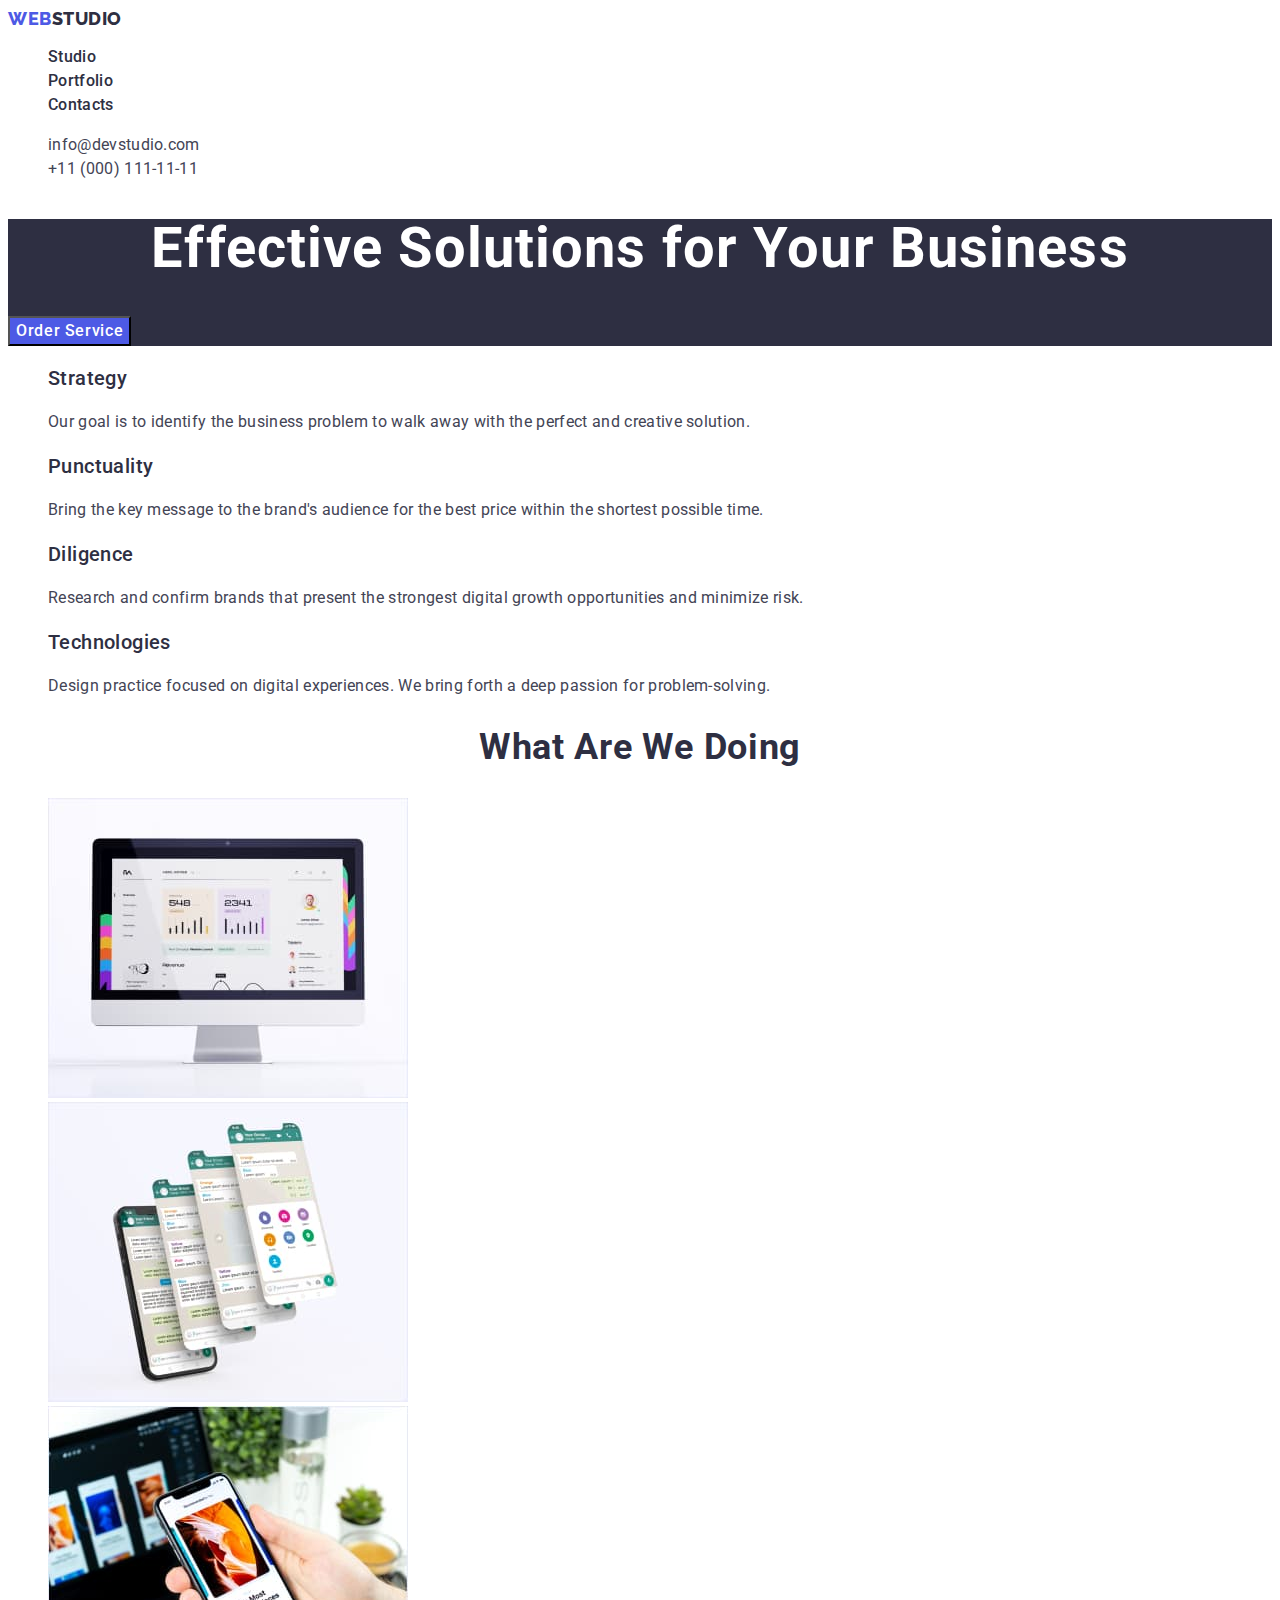
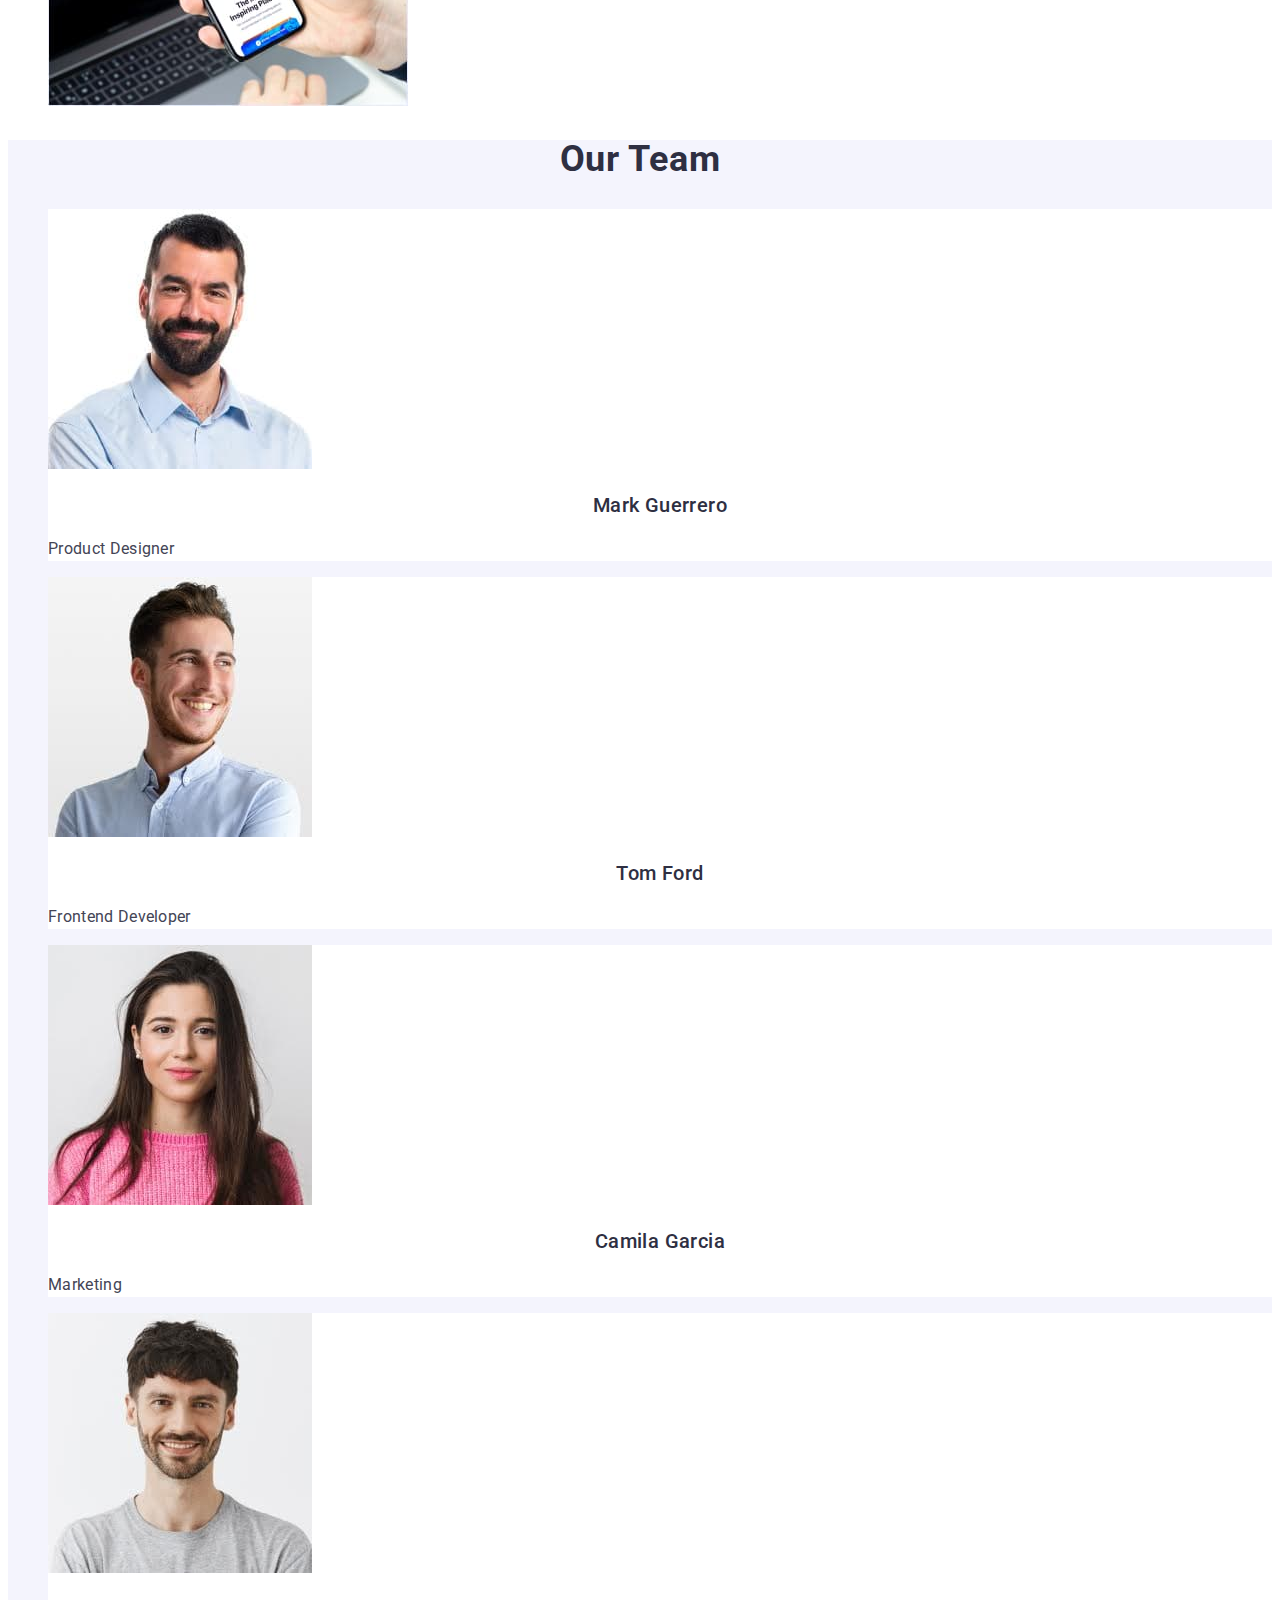
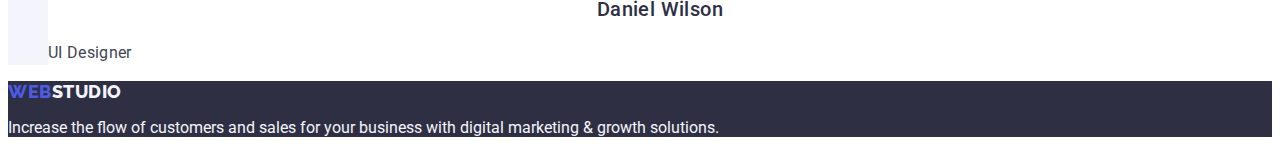
==== index.html @ bc854461 "update" ====
<!DOCTYPE html>
<html lang="en">
<head>
    <meta charset="UTF-8">
    <meta http-equiv="X-UA-Compatible" content="IE=edge">
    <meta name="viewport" content="width=device-width, initial-scale=1.0">
    <title>Document</title>
    <link rel="preconnect" href="https://fonts.googleapis.com">
    <link rel="preconnect" href="https://fonts.gstatic.com" crossorigin>
    <link href="https://fonts.googleapis.com/css2?family=Raleway:wght@800&family=Roboto+Serif:wght@600&family=Roboto:wght@400;500;700&display=swap" rel="stylesheet"/>
    <link rel="stylesheet" href="./css/styles.css"/>
</head>
<body>
  <!-- Шапка -->
    <header class="header">
     <nav class="navigation-list">
      <a href="./index.html" class="main-logo link" >Web
        <span class="main-logo-studio link">Studio</span></a>
        <ul class="header-list list">
      <li class="navigation"><a class="header-link link" href="./index.html">Studio</a></li>
      <li class="navigation"><a class="header-link link" href="./portfolio.html">Portfolio</a></li>
      <li class="navigation"><a class="header-link link" href="">Contacts</a></li>
     </ul>
     </nav>
     <address class="adress">
    <ul class="info list" >
    <li class="mail .contacts"><a href="mailto:info@devstudio.com" class="mail-link link">info@devstudio.com</a></li>
    <li class="tel .contacts"><a href="tel:+110001111111" class="mail-link link">+11 (000) 111-11-11 </a></li>
</ul>
</address>
  </header>
<!-- Головний контент,секція1 -->
    <main> 
      <section class="descrition">
      <h1 class="descrition-title">Effective Solutions for Your Business</h1>
      <button type="button" class="description-btn">Order Service</button>
    </section>
    
<!--Список стратегій,секція 2 -->
    <section class="strategy-list">
      <h2 hidden="" class="strategy-main-title">Strategy</h2>
      <ul class="strategy-list-content list">
        <li class="strategy-item">
            <h3 class="strategy-title">Strategy</h3>
            <p class="strategy-text">Our goal is to identify the business problem to walk away with the perfect and creative solution.</p>
        </li>
        <li class="strategy-item">
          <h3 class="strategy-title">Punctuality</h3>
          <p class="strategy-text">Bring the key message to the brand's audience for the best price within the shortest possible time.</p>
        </li>
        <li class="strategy-item">
            <h3 class="strategy-title">Diligence</h3>
                <p class="strategy-text ">Research and confirm brands that present the strongest digital growth opportunities and minimize risk.</p>
        </li>
        <li class="strategy-item">
            <h3 class="strategy-title">Technologies</h3>
                <p class="strategy-text ">Design practice focused on digital experiences. We bring forth a deep passion for problem-solving.</p>
        </li>
      </ul>
    </section>
    <!-- Чим ми займаємось -->
    <section class="perfomance">
      <h2 class="perfomance-title">What Are We Doing</h2>
      <ul class="perfomance-list list">
        <li class="perfomance-item"><img src="./images/computer.jpg" alt="computer" width="360"></li>
        <li class="perfomance-item"><img src="./images/apps.jpg" alt="applications" width="360"></li>
        <li class="perfomance-item"><img src="./images/compmob.jpg" alt="computer with mobile" width="360"></li>
    </ul>
    </section>
    <!-- Наша команда  -->
    <section class="team">
      <h2 class="perfomance-title">Our Team</h2>
      <ul class="team-members list">
        <li class="team-members-item">
          <img src="./images/marc.jpg" alt="pic of Marc Guerrero" width="264">
          <h3 class="team-members-item-title">Mark Guerrero</h3>
          <p class="strategy-text">Product Designer</p>
        </li>
        <li class="team-members-item">
          <img src="./images/tom.jpg" alt="pic of Tom Ford" width="264">
          <h3 class="team-members-item-title">Tom Ford</h3>
          <p class="strategy-text">Frontend Developer</p>
        </li>
        <li class="team-members-item" >
          <img src="./images/camila.jpg" alt="pic of Camila Garcia" width="264">
          <h3 class="team-members-item-title">Camila Garcia</h3>
          <p class="strategy-text">Marketing</p>
        </li>
        <li class="team-members-item">
          <img src="./images/daniel.jpg" alt="pic of Daiel Wilson" width="264">
          <h3 class="team-members-item-title">Daniel Wilson</h3>
          <p class="strategy-text">UI Designer</p>
        </li>
      </ul>
    </section>
</main>
<!-- Footer -->
<footer class="footer"> 
  <a href="./index.html" class="main-logo link" >Web
    <span class="main-logo-studio-footer link">Studio</span></a>
    <p class="footer-text .text">Increase the flow of customers and sales for your business with digital marketing & growth solutions.</p>
</footer>
</body>
</html>
---- css/styles.css ----
:root {
    --main-title-color: #ffffff; 
    --second-title-color: #2E2F42;
    --third-title-color: #434455 ;
    --forth-title-color: #f4f4fd;

}

body {
font-family:'Roboto', sans-serif;
background-color: #ffffff;
color: #434455;
}

.list {
list-style: none;
}

.link {
text-decoration: none;
}

.contacts {
font-style: normal;
font-weight: 400;
font-size: 16px;
line-height: 1.5;
text-align: center;
letter-spacing: 0.02em;
color: #434455;



}
.title {
    font-size: 36px;
    line-height: 1.11;
    text-align: center;
    letter-spacing: 0.02em;
    text-transform: capitalize;
    color: var(--second-title-color);
}

.text {
font-style: normal;
font-weight: 400;
font-size: 16px;
line-height: 1.2;
text-align: center;
letter-spacing: 0.02em;
}

/* ----------------header -------------------------*/
.header {
color:#FFFFFF ;
}

.navigation-list{

}

.main-logo {
font-family: 'Raleway', sans-serif;
font-weight: 800;
font-size: 18px;
line-height: 1.17;
display: flex;
flex-direction: row;
align-items: center;
letter-spacing: 0.03em;
text-transform: uppercase;
color: #4D5AE5;
}

.main-logo-studio {
font-family: 'Raleway', sans-serif;
font-style: normal;
font-weight: 800;
font-size: 18px;
line-height: 1.17;
display: flex;
align-items: center;
letter-spacing: 0.03em;
text-transform: uppercase;
color: var(--second-title-color);

}

.navigation {
font-weight: 500;
font-size: 16px;
line-height: 1.5;
letter-spacing: 0.02em;
color: var(--second-title-color);
}

.navigation:is(:hover. :focus) {
    color: #404bbf ; 
}

.header-list{}

.header-link {
font-weight: 500;
font-size: 16px;
line-height: 1.5;
letter-spacing: 0.02em;
color: var(--second-title-color);
}

.header-link:is(:hover, :focus) {

color: #404bbf;
}

.adress {

font-style:normal;
}

.mail {

}

.mail-link {
    line-height: 1.5;
    letter-spacing: 0.02em;
    color: var(--third-title-color);
}

.mail-link:is(:hover, :focus) {
    color: #404bbf;
}



.tel-link {
    line-height: 1.5;
    letter-spacing: 0.02em;
    color: var(--third-title-color);
}

tel.link:is(:hover, :focus) {
    color: #404bbf;
}

.tel{

}
/* !<!-- Головний контент,секція1 --> */

.descrition {
    background-color: var(--second-title-color);
}

.descrition-title {
    font-size: 56px;
    line-height: 1.07;
    text-align: center;
    letter-spacing: 0.02em;
    color: var(--main-title-color);
}
.description-btn {
    background-color: #4D5AE5;
    font-family: inherit;
    font-style: normal;
    font-weight: 500;
    font-size: 16px;
    line-height: 1.5;
    display: flex;
    align-items: center;
    letter-spacing: 0.04em;
    color: #FFFFFF;
}
.description-btn:is(:hover, :focus) {
    background-color: #404BBF;
    cursor: pointer;
}

/*---------Strategy, section2----------*/

.strategy-list {


}
.strategy-main-title {

}
.strategy-list-content {

}
.strategy-item {

}
.strategy-title {
font-weight: 500;
font-size: 20px;
line-height: 1.2;
letter-spacing: 0.02em;
color: var(--second-title-color);
}
.strategy-text {
font-weight: 400;
font-size: 16px;
line-height: 1.5;
letter-spacing: 0.02em;
color: #434455;
}

/* --------------------What are we doing, perfomnce section 3------------------- */
.perfomance {

}
.perfomance-title {
    font-size: 36px;
    line-height: 1.11;
    text-align: center;
    text-transform: capitalize; 
    letter-spacing: 0.02em;
    color: var(--second-title-color);
}

.perfomance-list {
}
.perfomance-item {
}

/* --------------------------------Our team, section 4 ------------------------- */

.team {
    background-color: #F4F4FD; 
}
.team-title {
    font-size: 36px;
    line-height: 1.11;
    text-align: center;
    letter-spacing: 0.02em;
    text-transform: capitalize;
    color: var(--second-title-color);
}
.team-members {
}
.team-members-item {
    background-color: #FFFFFF;
}
.team-members-item-title {
font-weight: 500;
font-size: 20px;
line-height: 1.2;
text-align: center;
letter-spacing: 0.02em;
color: var(--second-title-color);
}
.team-members-item-text {
    line-height: 1.5 ;
    letter-spacing: 0.02em;

}

/*  -----------Footer ----------- */

.footer {
    background-color: var(--second-title-color);
}

.footer-text {
    color: var(--forth-title-color);
}
.main-logo-studio-footer {
     color: var(--forth-title-color);
}

 /* ----------------PAGE POTFOLIO --------------------  */

 /*  ----------- Header, same as in index------------------ */

/* ------------------------Section1, our advantages --------------- */

.advantages {
}
.advantages-title {
}
.advantages-list {
}
.btn {
    background-color:var(--forth-title-color) ;
    font-family: inherit;
    font-style: normal;
    font-weight: 500;
    font-size: 16px;
    line-height: 1.5;
    display: flex;
    align-items: center;
    text-align: center;
    letter-spacing: 0.04em;
    color: #4D5AE5;

}

.btn:is(:hover, :focus) {
    color: #fffffF;
    background-color:  #404BBF;
    cursor: pointer;
}

/* ------------------Full list of advantages--------------- */

.possibilities {
}
.possibilities-title {
}
.possibilities-list {
}
.possibilities-item {
}
.possibilities-item-link{

}
.possibilities-item-name {
font-weight: 500;
font-size: 20px;
line-height: 1.2;
letter-spacing: 0.02em;
color: var(--second-title-color);
}
.possibilities-item-text {
    font-size: 16px;
    line-height: 1.5;
    letter-spacing: 0.02em ;
    color: var(--third-title-color);
    
}
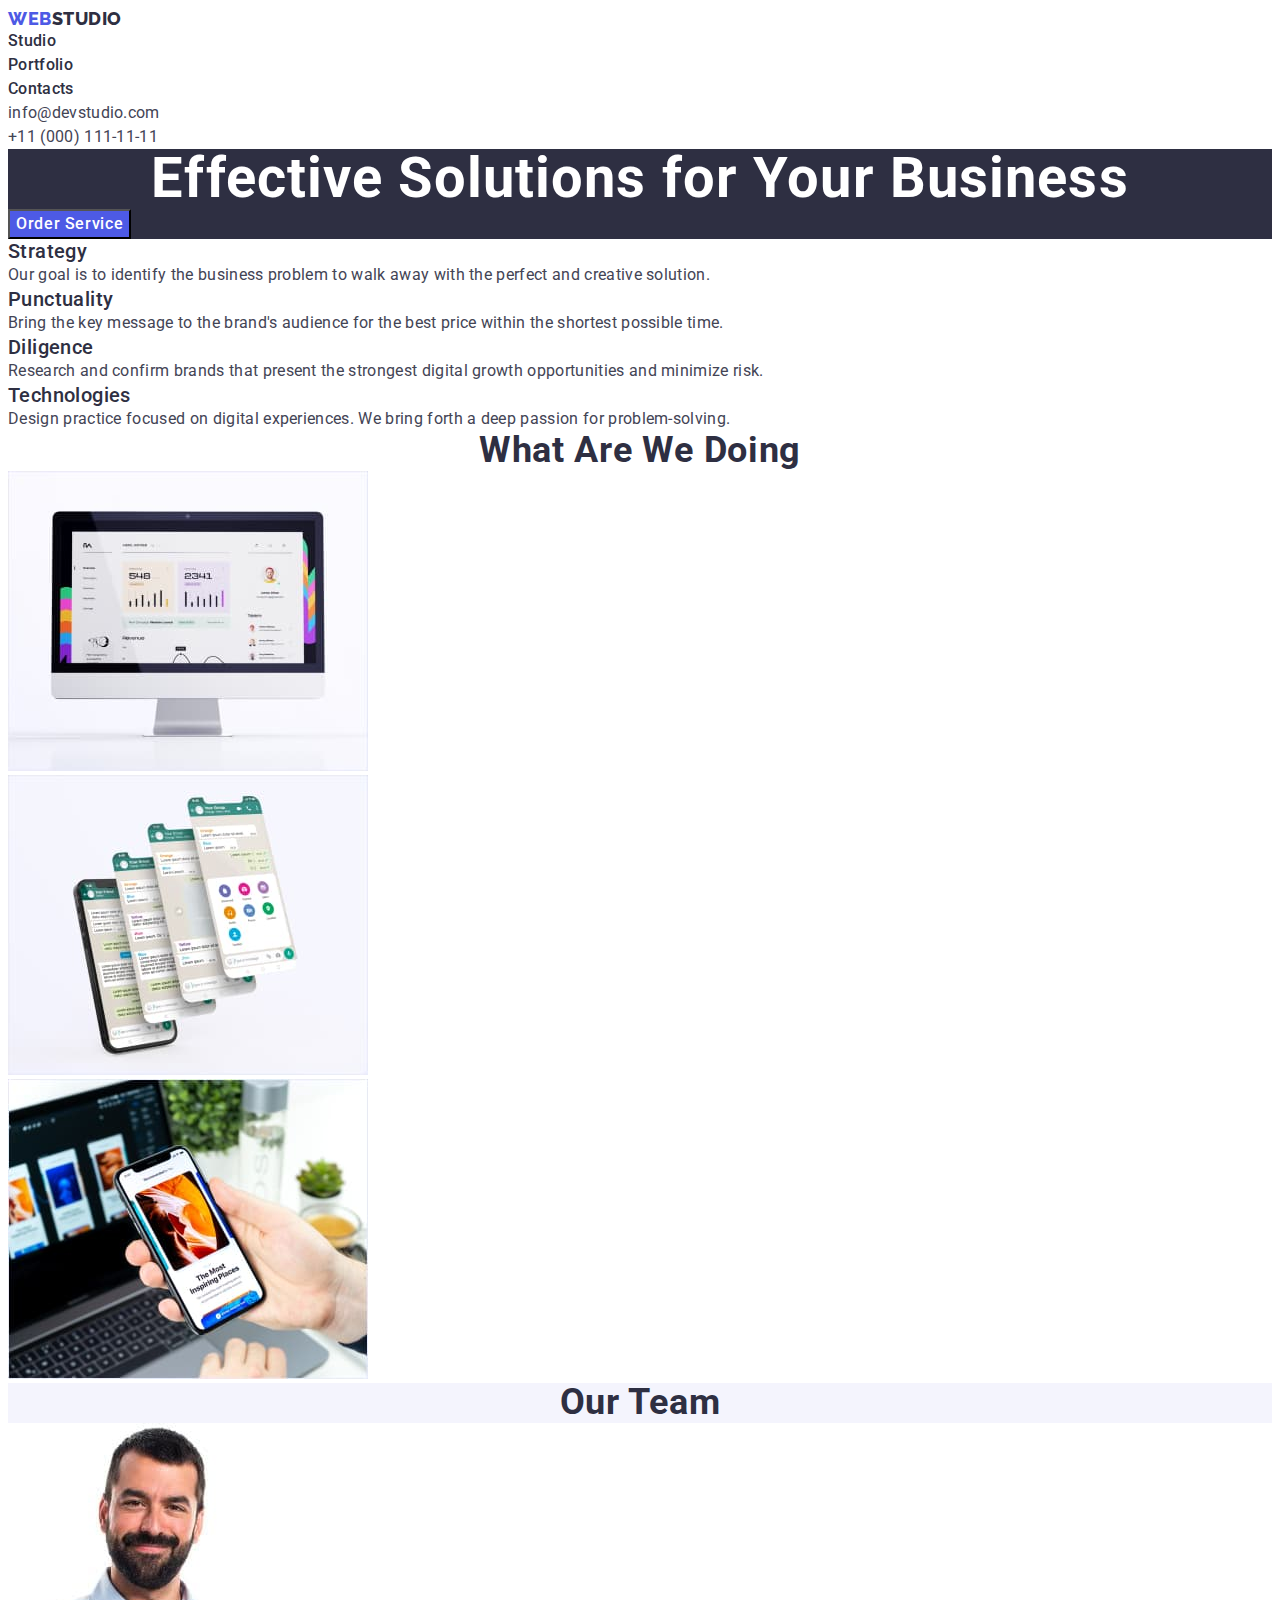
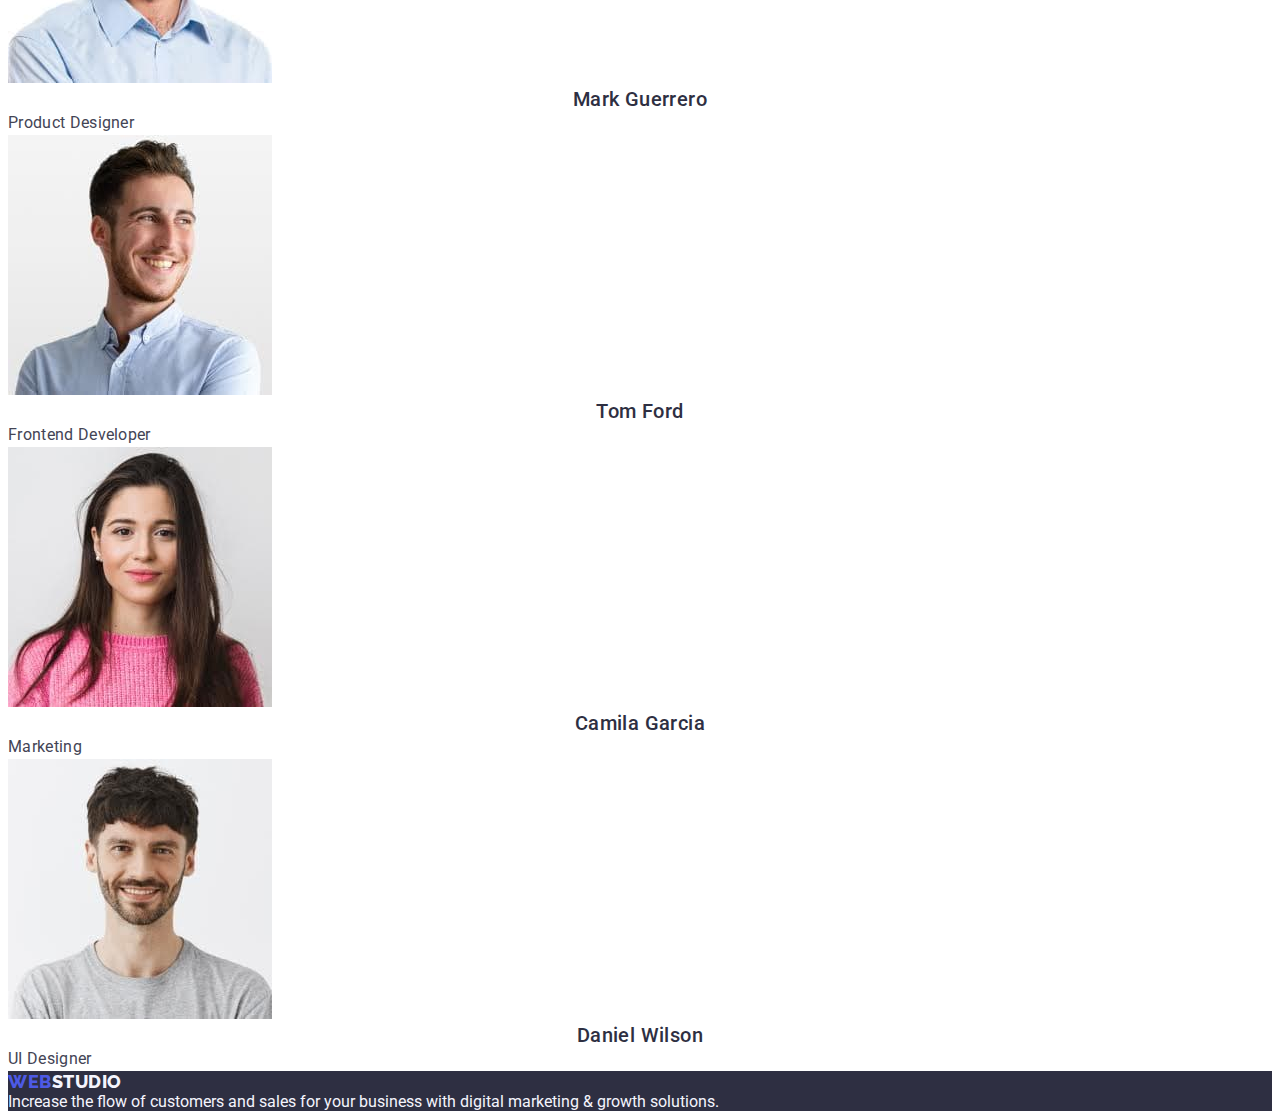
==== commit 8c6e3e55: "update" ====
--- a/index.html
+++ b/index.html
@@ -8,6 +8,7 @@
     <link rel="preconnect" href="https://fonts.googleapis.com">
     <link rel="preconnect" href="https://fonts.gstatic.com" crossorigin>
     <link href="https://fonts.googleapis.com/css2?family=Raleway:wght@800&family=Roboto+Serif:wght@600&family=Roboto:wght@400;500;700&display=swap" rel="stylesheet"/>
+    <link rel="stylesheet" href="https://cdnjs.cloudflare.com/ajax/libs/modern-normalize/1.1.0/modern-normalize.min.css" integrity="sha512-wpPYUAdjBVSE4KJnH1VR1HeZfpl1ub8YT/NKx4PuQ5NmX2tKuGu6U/JRp5y+Y8XG2tV+wKQpNHVUX03MfMFn9Q==" crossorigin="anonymous" referrerpolicy="no-referrer" />
     <link rel="stylesheet" href="./css/styles.css"/>
 </head>
 <body>
--- a/css/styles.css
+++ b/css/styles.css
@@ -5,6 +5,17 @@
     --forth-title-color: #f4f4fd;
 
 }
+
+p,h1,h2,h3,h4,h5,h6 {
+    margin: 0;
+}
+
+ul {
+padding-left: 0;
+margin: 0;
+}
+
+
 
 body {
 font-family:'Roboto', sans-serif;
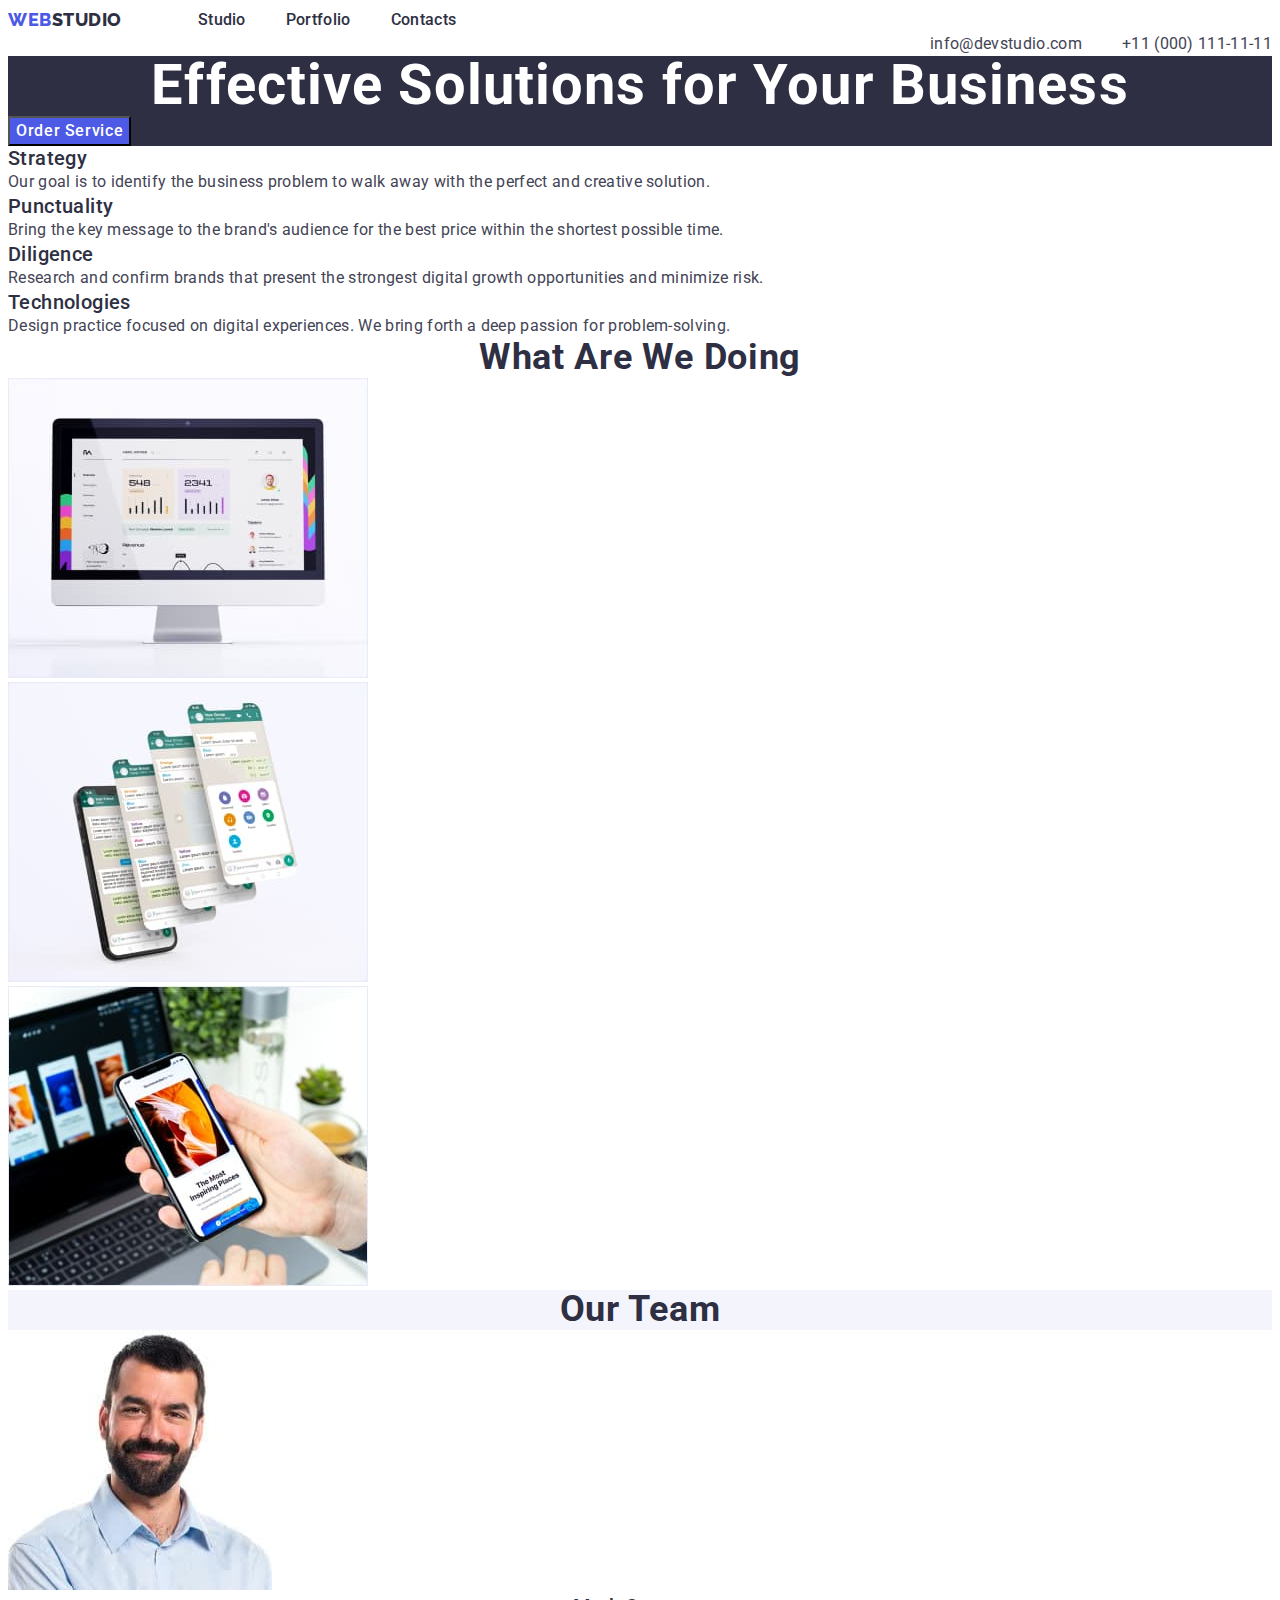
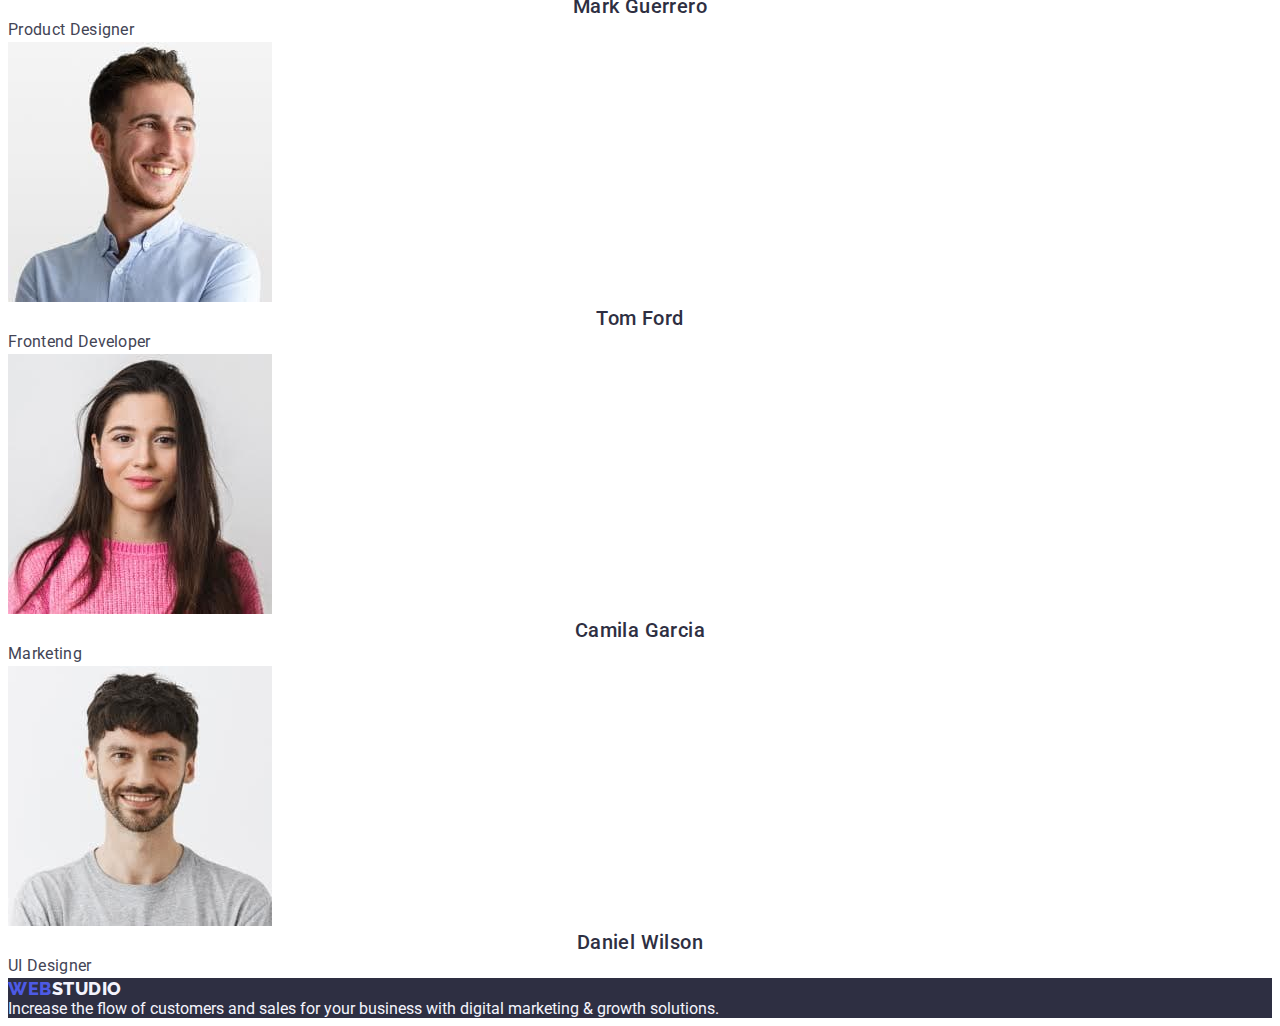
==== commit 613d48aa: "commit to main" ====
--- a/index.html
+++ b/index.html
@@ -14,21 +14,23 @@
 <body>
   <!-- Шапка -->
     <header class="header">
-     <nav class="navigation-list">
-      <a href="./index.html" class="main-logo link" >Web
-        <span class="main-logo-studio link">Studio</span></a>
-        <ul class="header-list list">
-      <li class="navigation"><a class="header-link link" href="./index.html">Studio</a></li>
-      <li class="navigation"><a class="header-link link" href="./portfolio.html">Portfolio</a></li>
-      <li class="navigation"><a class="header-link link" href="">Contacts</a></li>
-     </ul>
-     </nav>
-     <address class="adress">
-    <ul class="info list" >
-    <li class="mail .contacts"><a href="mailto:info@devstudio.com" class="mail-link link">info@devstudio.com</a></li>
-    <li class="tel .contacts"><a href="tel:+110001111111" class="mail-link link">+11 (000) 111-11-11 </a></li>
-</ul>
-</address>
+    <div class="container-header">
+       <nav class="navigation-list">
+        <a href="./index.html" class="main-logo link" >Web
+          <span class="main-logo-studio link">Studio</span></a>
+          <ul class="header-list list">
+        <li class="navigation"><a class="header-link link" href="./index.html">Studio</a></li>
+        <li class="navigation"><a class="header-link link" href="./portfolio.html">Portfolio</a></li>
+        <li class="navigation"><a class="header-link link" href="">Contacts</a></li>
+       </ul>
+       </nav>
+       <address class="adress">
+      <ul class="info list" >
+      <li class="mail .contacts"><a href="mailto:info@devstudio.com" class="mail-link link">info@devstudio.com</a></li>
+      <li class="tel .contacts"><a href="tel:+110001111111" class="mail-link link">+11 (000) 111-11-11 </a></li>
+  </ul>
+  </address>
+    </div >
   </header>
 <!-- Головний контент,секція1 -->
     <main> 
--- a/css/styles.css
+++ b/css/styles.css
@@ -3,6 +3,7 @@
     --second-title-color: #2E2F42;
     --third-title-color: #434455 ;
     --forth-title-color: #f4f4fd;
+    --gap: gap:20px;
 
 }
 
@@ -62,13 +63,20 @@
 }
 
 /* ----------------header -------------------------*/
+.container-header{
+   
+}
 .header {
 color:#FFFFFF ;
 }
 
 .navigation-list{
-
-}
+    display: flex;
+    justify-content: start;
+
+}
+
+
 
 .main-logo {
 font-family: 'Raleway', sans-serif;
@@ -81,6 +89,7 @@
 letter-spacing: 0.03em;
 text-transform: uppercase;
 color: #4D5AE5;
+padding: 0px; 
 }
 
 .main-logo-studio {
@@ -109,7 +118,14 @@
     color: #404bbf ; 
 }
 
-.header-list{}
+.header-list{
+    display: flex;
+    flex-direction: row;
+    align-items: center;
+    gap: 40px;
+    margin-left: 76px;
+}
+
 
 .header-link {
 font-weight: 500;
@@ -128,7 +144,12 @@
 
 font-style:normal;
 }
-
+.info{
+    display: flex;
+    justify-content: flex-end;
+    align-items: center;
+    gap: 40px;
+}
 .mail {
 
 }
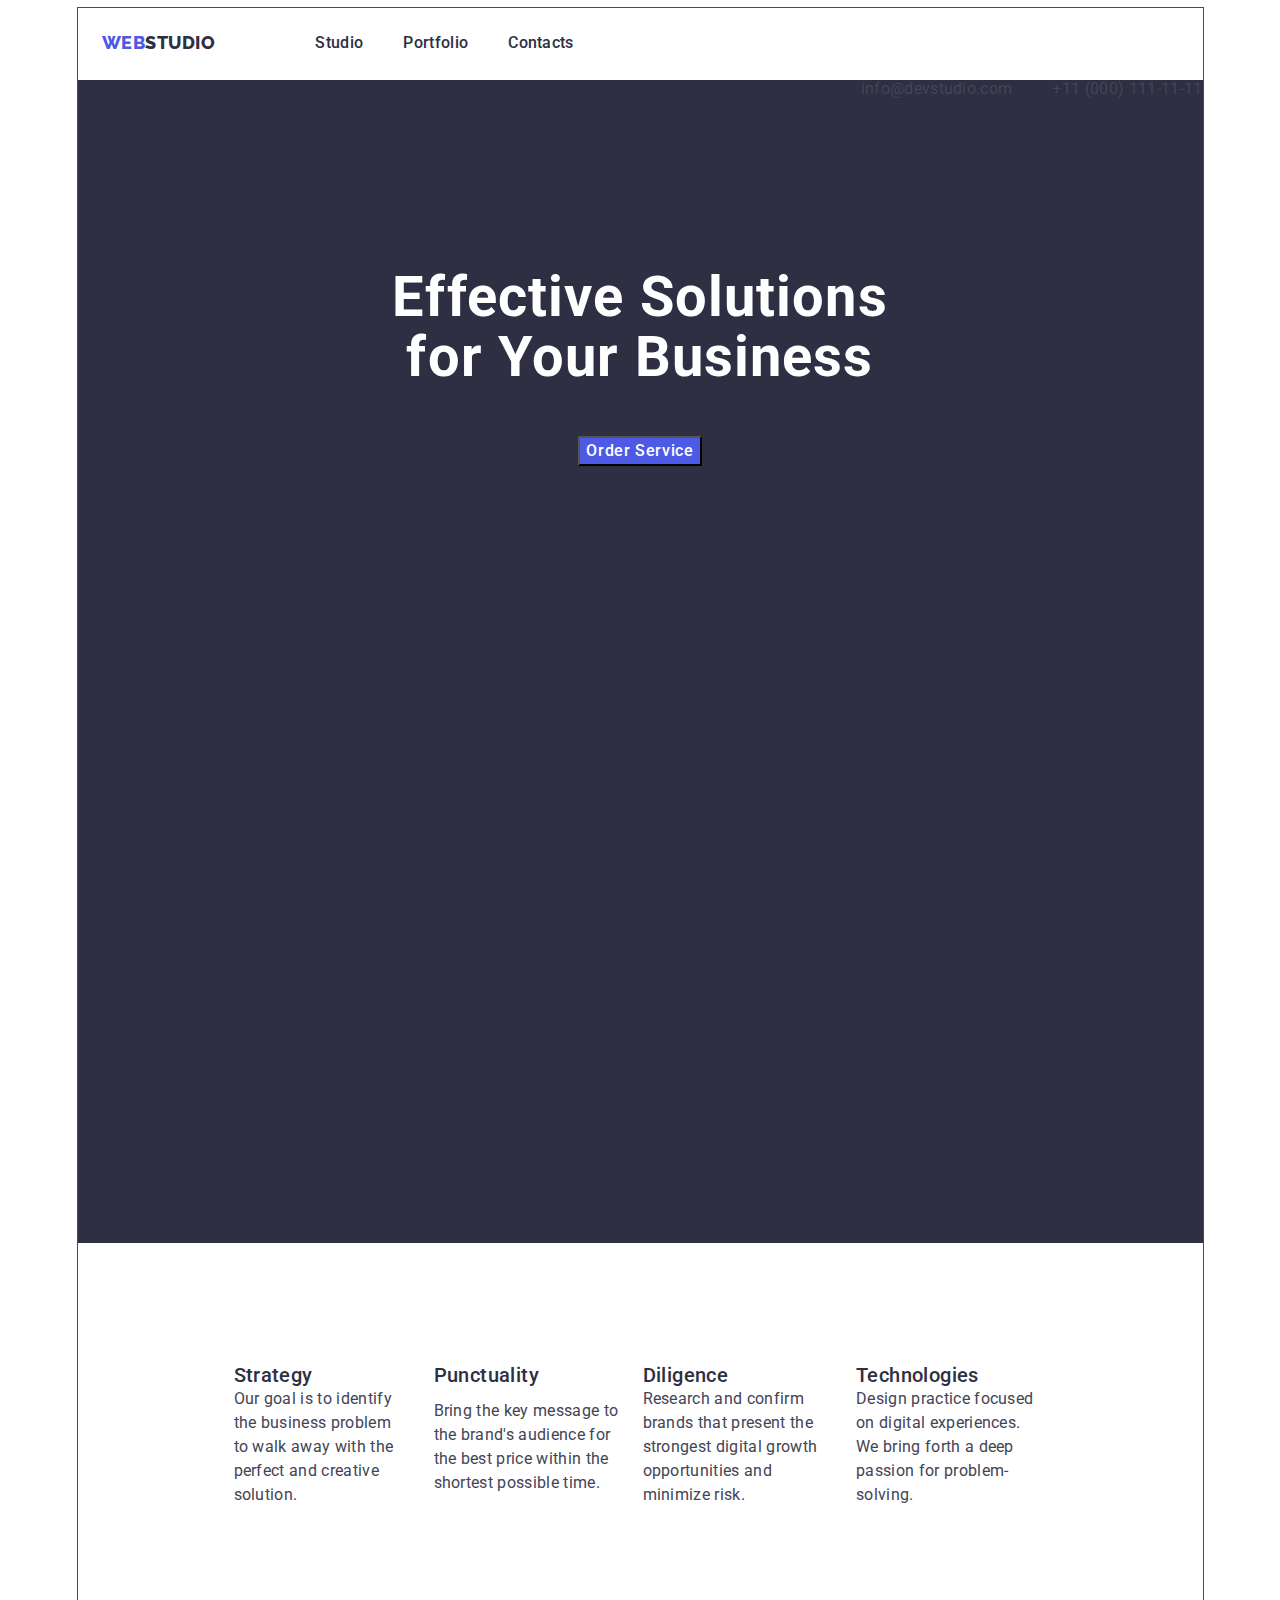
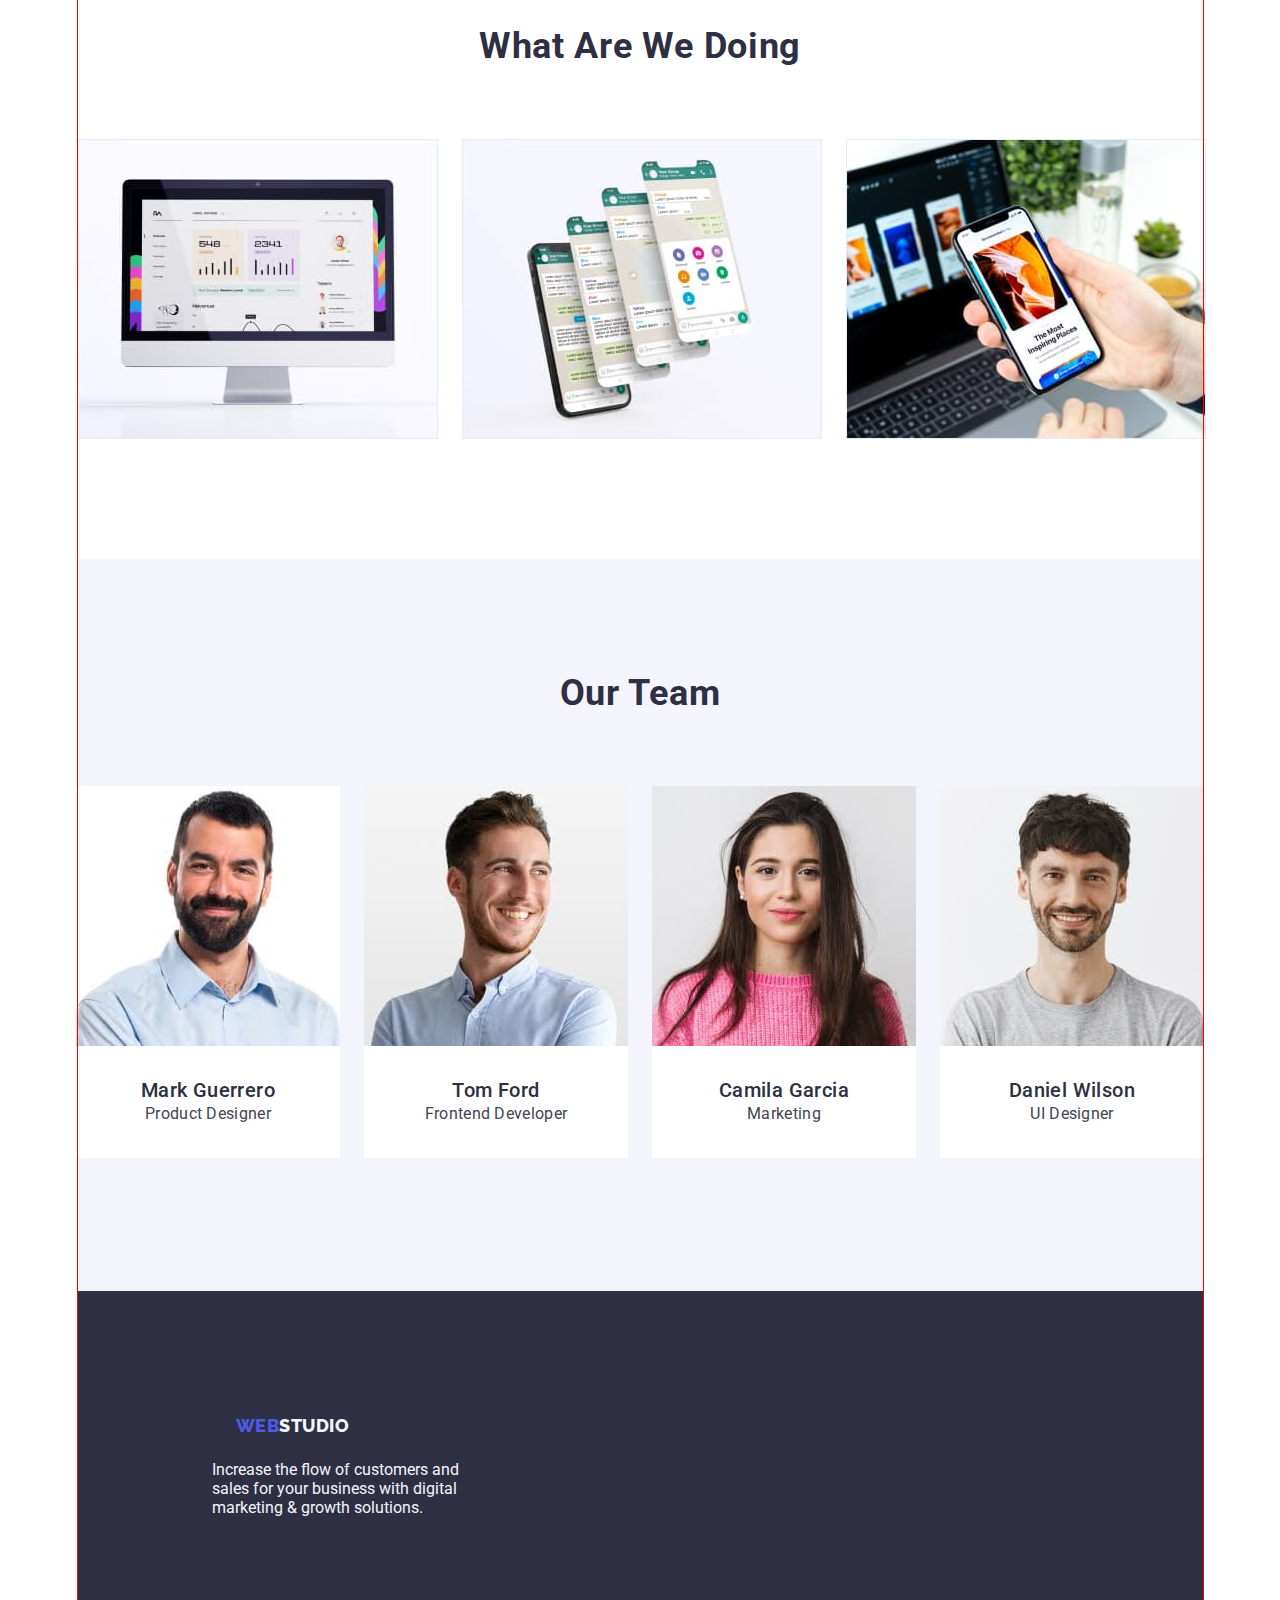
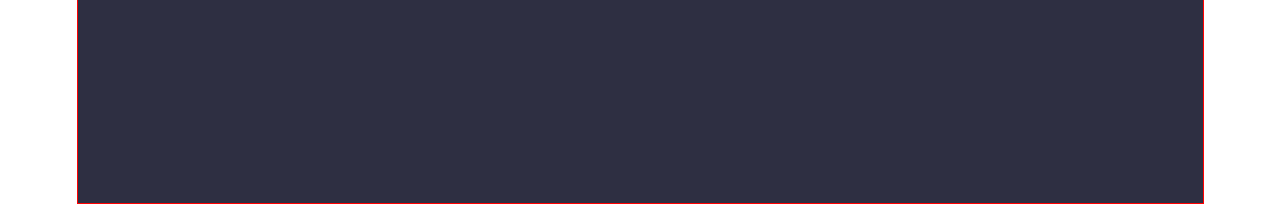
==== commit de921617: "update" ====
--- a/index.html
+++ b/index.html
@@ -13,95 +13,113 @@
 </head>
 <body>
   <!-- Шапка -->
-    <header class="header">
-    <div class="container-header">
-       <nav class="navigation-list">
-        <a href="./index.html" class="main-logo link" >Web
-          <span class="main-logo-studio link">Studio</span></a>
-          <ul class="header-list list">
-        <li class="navigation"><a class="header-link link" href="./index.html">Studio</a></li>
-        <li class="navigation"><a class="header-link link" href="./portfolio.html">Portfolio</a></li>
-        <li class="navigation"><a class="header-link link" href="">Contacts</a></li>
-       </ul>
-       </nav>
-       <address class="adress">
-      <ul class="info list" >
-      <li class="mail .contacts"><a href="mailto:info@devstudio.com" class="mail-link link">info@devstudio.com</a></li>
-      <li class="tel .contacts"><a href="tel:+110001111111" class="mail-link link">+11 (000) 111-11-11 </a></li>
-  </ul>
-  </address>
-    </div >
-  </header>
-<!-- Головний контент,секція1 -->
-    <main> 
-      <section class="descrition">
-      <h1 class="descrition-title">Effective Solutions for Your Business</h1>
-      <button type="button" class="description-btn">Order Service</button>
-    </section>
-    
-<!--Список стратегій,секція 2 -->
-    <section class="strategy-list">
-      <h2 hidden="" class="strategy-main-title">Strategy</h2>
-      <ul class="strategy-list-content list">
-        <li class="strategy-item">
-            <h3 class="strategy-title">Strategy</h3>
-            <p class="strategy-text">Our goal is to identify the business problem to walk away with the perfect and creative solution.</p>
-        </li>
-        <li class="strategy-item">
-          <h3 class="strategy-title">Punctuality</h3>
-          <p class="strategy-text">Bring the key message to the brand's audience for the best price within the shortest possible time.</p>
-        </li>
-        <li class="strategy-item">
-            <h3 class="strategy-title">Diligence</h3>
-                <p class="strategy-text ">Research and confirm brands that present the strongest digital growth opportunities and minimize risk.</p>
-        </li>
-        <li class="strategy-item">
-            <h3 class="strategy-title">Technologies</h3>
-                <p class="strategy-text ">Design practice focused on digital experiences. We bring forth a deep passion for problem-solving.</p>
-        </li>
+ <div class="container">
+      <header class="header">
+      <div class="container-header">
+         <nav class="navigation-list">
+          <a href="./index.html" class="main-logo link" >Web
+            <span class="main-logo-studio link">Studio</span></a>
+            <ul class="header-list list">
+          <li class="navigation"><a class="header-link link" href="./index.html">Studio</a></li>
+          <li class="navigation"><a class="header-link link" href="./portfolio.html">Portfolio</a></li>
+          <li class="navigation"><a class="header-link link" href="">Contacts</a></li>
+         </ul>
+         </nav>
+         <address class="adress">
+        <ul class="info list" >
+        <li class="mail .contacts"><a href="mailto:info@devstudio.com" class="mail-link link">info@devstudio.com</a></li>
+        <li class="tel .contacts"><a href="tel:+110001111111" class="mail-link link">+11 (000) 111-11-11 </a></li>
+    </ul>
+    </address>
+      </div >
+    </header>
+  <!-- Головний контент,секція1 -->
+      <main> 
+        <section class="descrition">
+        <h1 class="descrition-title">Effective Solutions 
+          <span>for Your Business</h1></span>
+        <button type="button" class="description-btn">Order Service</button>
+      </section>
+      
+  <!--Список стратегій,секція 2 -->
+      <div class="container-strategy">
+        <section class="strategy-list">
+          <h2 hidden="" class="strategy-main-title">Strategy</h2>
+          <ul class="strategy-list-content list">
+            <li class="strategy-item">
+                <h3 class="strategy-title">Strategy</h3>
+                <p class="strategy-text">Our goal is to identify the business problem to walk away with the perfect and creative solution.</p>
+            </li>
+            <li class="strategy-item">
+              <h3 class="strategy-title">Punctuality</h3>
+              <p class="strategy-text">Bring the key message to the brand's audience for the best price within the shortest possible time.</p>
+            </li>
+            <li class="strategy-item">
+                <h3 class="strategy-title">Diligence</h3>
+                    <p class="strategy-text ">Research and confirm brands that present the strongest digital growth opportunities and minimize risk.</p>
+            </li>
+            <li class="strategy-item">
+                <h3 class="strategy-title">Technologies</h3>
+                    <p class="strategy-text ">Design practice focused on digital experiences. We bring forth a deep passion for problem-solving.</p>
+            </li>
+          </ul>
+      </di >
+      </section>
+      <!-- Чим ми займаємось -->
+      <section class="perfomance">
+        <h2 class="perfomance-title">What Are We Doing</h2>
+        <ul class="perfomance-list list">
+          <li class="perfomance-item"><img src="./images/computer.jpg" alt="computer" width="360"></li>
+          <li class="perfomance-item"><img src="./images/apps.jpg" alt="applications" width="360"></li>
+          <li class="perfomance-item"><img src="./images/compmob.jpg" alt="computer with mobile" width="360"></li>
       </ul>
-    </section>
-    <!-- Чим ми займаємось -->
-    <section class="perfomance">
-      <h2 class="perfomance-title">What Are We Doing</h2>
-      <ul class="perfomance-list list">
-        <li class="perfomance-item"><img src="./images/computer.jpg" alt="computer" width="360"></li>
-        <li class="perfomance-item"><img src="./images/apps.jpg" alt="applications" width="360"></li>
-        <li class="perfomance-item"><img src="./images/compmob.jpg" alt="computer with mobile" width="360"></li>
-    </ul>
-    </section>
-    <!-- Наша команда  -->
-    <section class="team">
-      <h2 class="perfomance-title">Our Team</h2>
-      <ul class="team-members list">
-        <li class="team-members-item">
-          <img src="./images/marc.jpg" alt="pic of Marc Guerrero" width="264">
-          <h3 class="team-members-item-title">Mark Guerrero</h3>
-          <p class="strategy-text">Product Designer</p>
-        </li>
-        <li class="team-members-item">
-          <img src="./images/tom.jpg" alt="pic of Tom Ford" width="264">
-          <h3 class="team-members-item-title">Tom Ford</h3>
-          <p class="strategy-text">Frontend Developer</p>
-        </li>
-        <li class="team-members-item" >
-          <img src="./images/camila.jpg" alt="pic of Camila Garcia" width="264">
-          <h3 class="team-members-item-title">Camila Garcia</h3>
-          <p class="strategy-text">Marketing</p>
-        </li>
-        <li class="team-members-item">
-          <img src="./images/daniel.jpg" alt="pic of Daiel Wilson" width="264">
-          <h3 class="team-members-item-title">Daniel Wilson</h3>
-          <p class="strategy-text">UI Designer</p>
-        </li>
-      </ul>
-    </section>
-</main>
-<!-- Footer -->
-<footer class="footer"> 
-  <a href="./index.html" class="main-logo link" >Web
-    <span class="main-logo-studio-footer link">Studio</span></a>
-    <p class="footer-text .text">Increase the flow of customers and sales for your business with digital marketing & growth solutions.</p>
-</footer>
+      </section>
+      <!-- Наша команда  -->
+      <section class="team">
+        <h2 class="team-title">Our Team</h2>
+        <ul class="team-members list">
+          <li class="team-members-item">
+            <img src="./images/marc.jpg" alt="pic of Marc Guerrero" width="264">
+            <div class="team-members-description">
+              <h3 class="team-members-item-title">Mark Guerrero</h3>
+              <p class="strategy-text team-members-item-text">Product Designer</p>
+            </div >
+          </li>
+          <li class="team-members-item">
+            <img src="./images/tom.jpg" alt="pic of Tom Ford" width="264">
+           <div class="team-members-description">
+              <h3 class="team-members-item-title">Tom Ford</h3>
+              <p class="strategy-text team-members-item-text ">Frontend Developer</p>
+           </div >
+          </li>
+          <li class="team-members-item" >
+            <img src="./images/camila.jpg" alt="pic of Camila Garcia" width="264">
+            <div class="team-members-description">
+              <h3 class="team-members-item-title">Camila Garcia</h3>
+              <p class="strategy-text team-members-item-text ">Marketing</p>
+            </div >
+          </li>
+          <li class="team-members-item">
+            <img src="./images/daniel.jpg" alt="pic of Daiel Wilson" width="264">
+            <div class="team-members-description">
+              <h3 class="team-members-item-title">Daniel Wilson</h3>
+              <p class="strategy-text team-members-item-text">UI Designer</p>
+            </div >
+          </li>
+        </ul>
+      </section>
+  </main>
+  <!-- Footer -->
+  <footer class="footer"> 
+    <a href="./index.html" class="main-logo link" >Web
+      <span class="main-logo-studio-footer link">Studio</span></a>
+      <p class="footer-text .text">Increase the flow of customers and sales for your business with digital marketing & growth solutions.</p>
+  </footer>
+ </div>
 </body>
-</html>+</html>
+
+
+
+
+
--- a/css/styles.css
+++ b/css/styles.css
@@ -3,17 +3,21 @@
     --second-title-color: #2E2F42;
     --third-title-color: #434455 ;
     --forth-title-color: #f4f4fd;
-    --gap: gap:20px;
 
 }
 
 p,h1,h2,h3,h4,h5,h6 {
     margin: 0;
+    padding: 0;
 }
 
 ul {
 padding-left: 0;
 margin: 0;
+}
+
+img {
+    display: block;
 }
 
 
@@ -44,13 +48,13 @@
 
 
 }
-.title {
+/* .title {
     font-size: 36px;
     line-height: 1.11;
     text-align: center;
     letter-spacing: 0.02em;
     text-transform: capitalize;
-    color: var(--second-title-color);
+    color: var(--second-title-color); */
 }
 
 .text {
@@ -63,17 +67,24 @@
 }
 
 /* ----------------header -------------------------*/
+.container {
+    width: 1125px;
+    margin-left: auto;
+    margin-right: auto;
+    outline: 1px solid red;
+
+}
 .container-header{
    
 }
 .header {
 color:#FFFFFF ;
+height: 72px;
 }
 
 .navigation-list{
     display: flex;
     justify-content: start;
-
 }
 
 
@@ -90,6 +101,7 @@
 text-transform: uppercase;
 color: #4D5AE5;
 padding: 0px; 
+margin: 24px ;
 }
 
 .main-logo-studio {
@@ -141,14 +153,14 @@
 }
 
 .adress {
-
 font-style:normal;
 }
 .info{
     display: flex;
     justify-content: flex-end;
-    align-items: center;
+    align-content: center;
     gap: 40px;
+   
 }
 .mail {
 
@@ -182,15 +194,25 @@
 /* !<!-- Головний контент,секція1 --> */
 
 .descrition {
+    height: 683px; ;
     background-color: var(--second-title-color);
+    margin: 0 auto;
+    padding-top: 188px ;
+    padding-bottom: 292px;
 }
 
 .descrition-title {
     font-size: 56px;
     line-height: 1.07;
+    /* display: flex;
+    justify-content: center; */
     text-align: center;
     letter-spacing: 0.02em;
     color: var(--main-title-color);
+    width: 496px;
+    margin-right: auto;
+    margin-left: auto;
+    margin-bottom: 48px;
 }
 .description-btn {
     background-color: #4D5AE5;
@@ -200,6 +222,8 @@
     font-size: 16px;
     line-height: 1.5;
     display: flex;
+    display: block;
+    margin: 0 auto;
     align-items: center;
     letter-spacing: 0.04em;
     color: #FFFFFF;
@@ -210,18 +234,25 @@
 }
 
 /*---------Strategy, section2----------*/
-
+.container-strategy {
+    margin: 0 auto;
+}
 .strategy-list {
-
-
+margin: 120px 156px;
 }
 .strategy-main-title {
 
 }
 .strategy-list-content {
+    display: flex;
+    justify-content: space-between;
+    gap:24px;
 
 }
 .strategy-item {
+display: flex;
+flex-wrap: wrap;
+justify-content: space-between;
 
 }
 .strategy-title {
@@ -237,10 +268,15 @@
 line-height: 1.5;
 letter-spacing: 0.02em;
 color: #434455;
+
 }
 
 /* --------------------What are we doing, perfomnce section 3------------------- */
 .perfomance {
+    /* width:calc((100% - 48px) / 3); */
+    margin-bottom: 120px;
+    padding-top: 0;
+    height: 412px;
 
 }
 .perfomance-title {
@@ -250,9 +286,13 @@
     text-transform: capitalize; 
     letter-spacing: 0.02em;
     color: var(--second-title-color);
+    padding-top: 0;
 }
 
 .perfomance-list {
+    display: flex;
+    gap: 24px;
+    margin-top: 72px;
 }
 .perfomance-item {
 }
@@ -261,6 +301,8 @@
 
 .team {
     background-color: #F4F4FD; 
+    height: 732px;
+
 }
 .team-title {
     font-size: 36px;
@@ -269,11 +311,23 @@
     letter-spacing: 0.02em;
     text-transform: capitalize;
     color: var(--second-title-color);
+    padding-top: 115px;
+    padding-bottom: 72px;
 }
 .team-members {
+    display: flex;
+    justify-content: center;
+    align-items: center;
+    gap: 24px;
+}
+
+.team-members-description{
+    padding: 32px 16px;
+
 }
 .team-members-item {
     background-color: #FFFFFF;
+    /* border: 2px solid #404BBF; */
 }
 .team-members-item-title {
 font-weight: 500;
@@ -286,20 +340,35 @@
 .team-members-item-text {
     line-height: 1.5 ;
     letter-spacing: 0.02em;
-
+    text-align: center;
 }
 
 /*  -----------Footer ----------- */
 
 .footer {
     background-color: var(--second-title-color);
+    height: 312px;
+    padding-top: 100px;
+    padding-bottom: 100px;
+    padding-left: 134px;
+    justify-content: start;
 }
 
 .footer-text {
+    width: 264px;
+    height: 72px;
+    display: flex;
+    justify-content: center
+    flex-wrap: wrap;
     color: var(--forth-title-color);
+    margin-top: 16px;
+    /* padding-top: 145px ;
+    padding-bottom: 95px; */
+   max-width: 264px;
 }
 .main-logo-studio-footer {
      color: var(--forth-title-color);
+    
 }
 
  /* ----------------PAGE POTFOLIO --------------------  */
@@ -313,6 +382,9 @@
 .advantages-title {
 }
 .advantages-list {
+    display: flex;
+    justify-content: center;
+    gap:24px;
 }
 .btn {
     background-color:var(--forth-title-color) ;
@@ -322,6 +394,7 @@
     font-size: 16px;
     line-height: 1.5;
     display: flex;
+    justify-content: center;
     align-items: center;
     text-align: center;
     letter-spacing: 0.04em;
@@ -337,13 +410,25 @@
 
 /* ------------------Full list of advantages--------------- */
 
+.container-possibilities{
+    /* display: flex;
+    align-items: center;
+    flex-wrap: wrap;
+    padding-bottom: 48px; */
+}
 .possibilities {
 }
 .possibilities-title {
 }
 .possibilities-list {
+    display: flex;
+    flex-wrap: wrap;
+    column-gap: 24px;
+    row-gap: 48px;
+ 
 }
 .possibilities-item {
+max-width: calc((100% - 48px) / 3);
 }
 .possibilities-item-link{
 
@@ -362,4 +447,7 @@
     color: var(--third-title-color);
     
 }
-
+.possibilities-text-container{
+    padding: 32px 16px;
+    border: 1px solid #E7E9FC;
+}
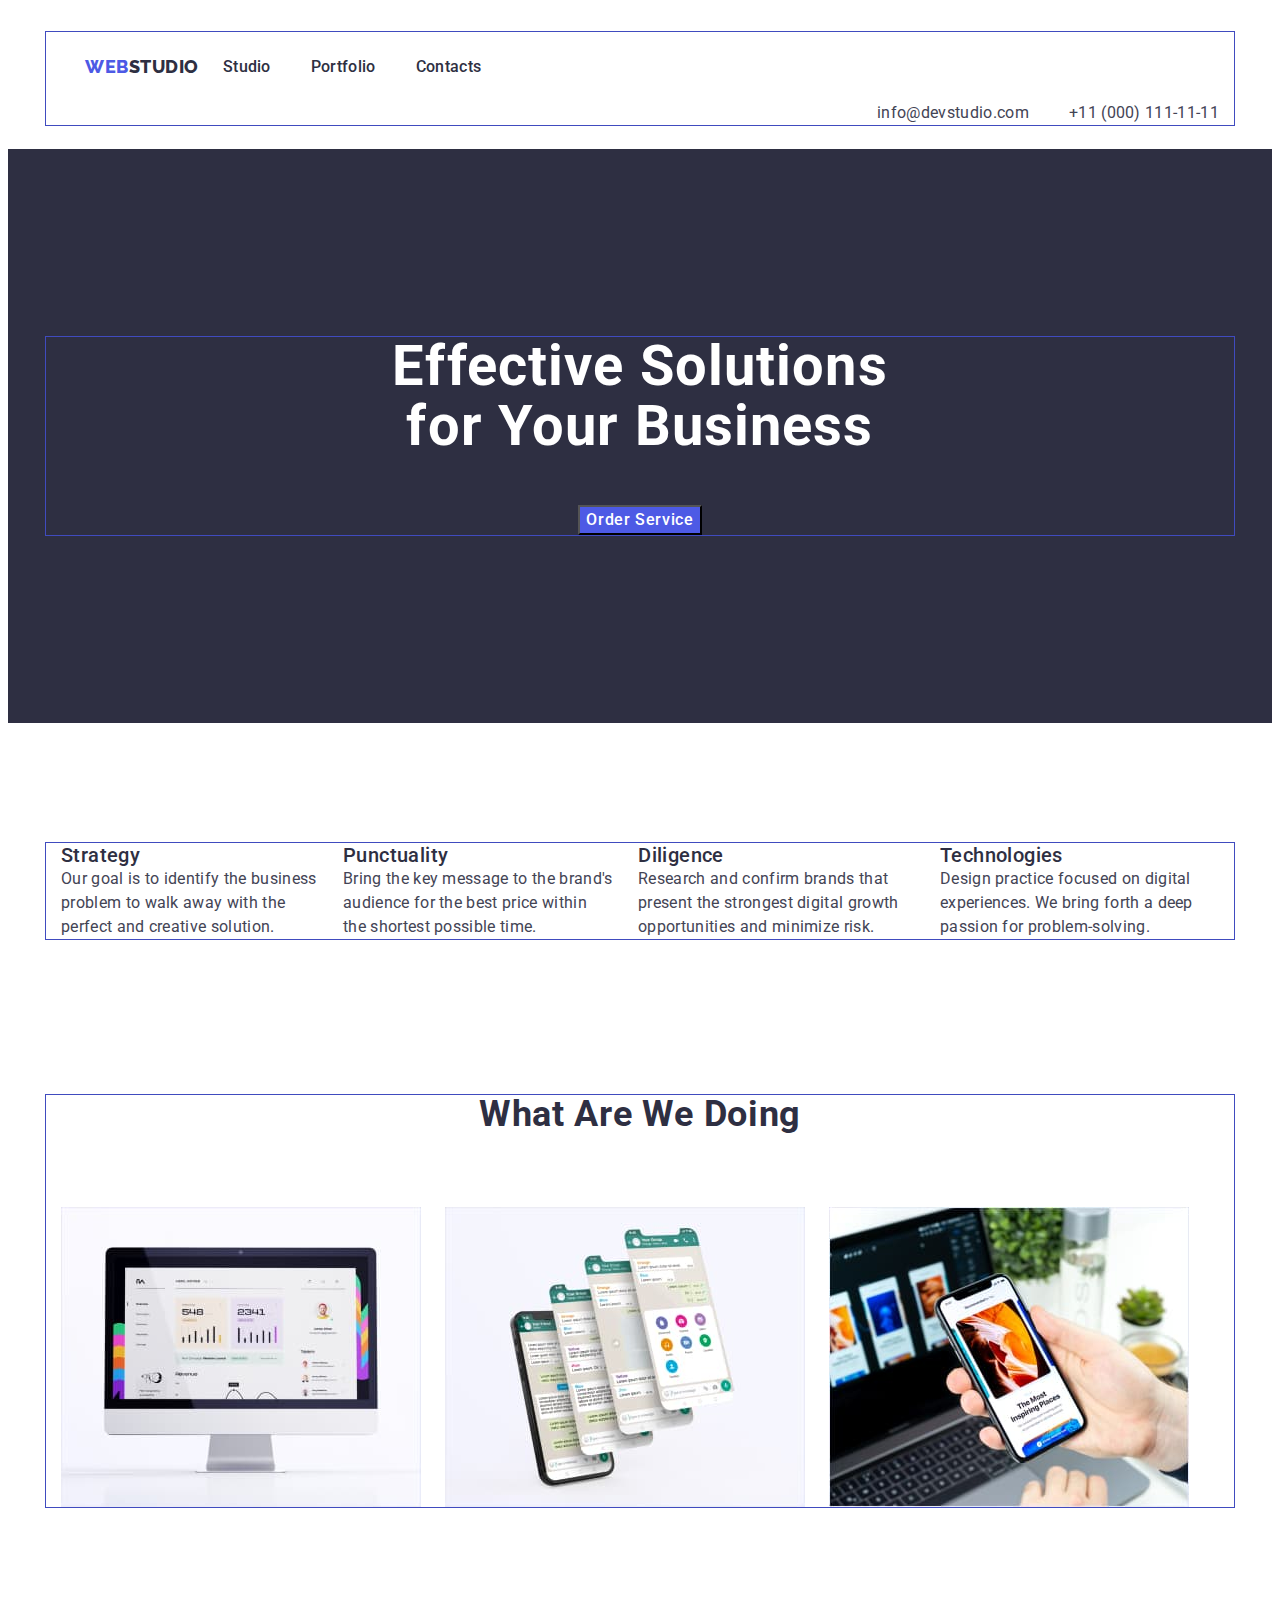
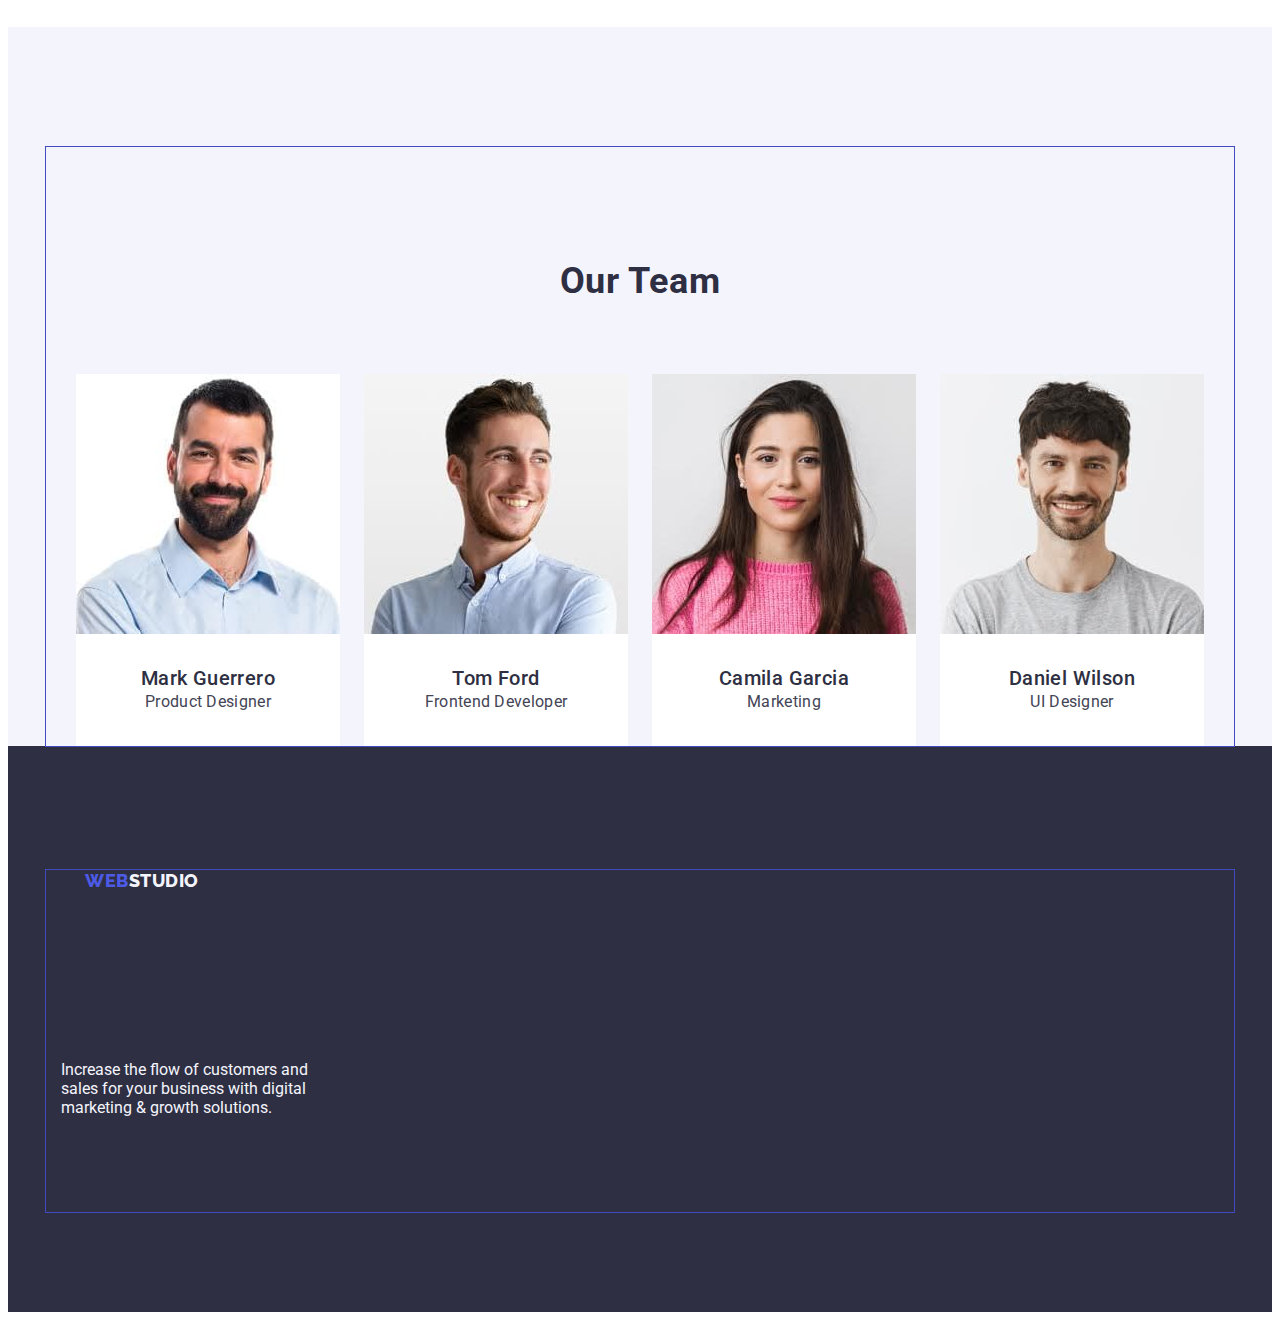
==== commit 2d520989: "update" ====
--- a/index.html
+++ b/index.html
@@ -13,9 +13,8 @@
 </head>
 <body>
   <!-- Шапка -->
- <div class="container">
       <header class="header">
-      <div class="container-header">
+        <div class="container .container-header">
          <nav class="navigation-list">
           <a href="./index.html" class="main-logo link" >Web
             <span class="main-logo-studio link">Studio</span></a>
@@ -31,19 +30,21 @@
         <li class="tel .contacts"><a href="tel:+110001111111" class="mail-link link">+11 (000) 111-11-11 </a></li>
     </ul>
     </address>
-      </div >
+  </div>
     </header>
   <!-- Головний контент,секція1 -->
       <main> 
         <section class="descrition">
-        <h1 class="descrition-title">Effective Solutions 
-          <span>for Your Business</h1></span>
-        <button type="button" class="description-btn">Order Service</button>
+       <div class="container .container-description">
+          <h1 class="descrition-title">Effective Solutions 
+            <span>for Your Business</h1></span>
+          <button type="button" class="description-btn">Order Service</button>
+       </di >
       </section>
       
   <!--Список стратегій,секція 2 -->
-      <div class="container-strategy">
         <section class="strategy-list">
+          <div class="container .container-strategy">
           <h2 hidden="" class="strategy-main-title">Strategy</h2>
           <ul class="strategy-list-content list">
             <li class="strategy-item">
@@ -63,57 +64,63 @@
                     <p class="strategy-text ">Design practice focused on digital experiences. We bring forth a deep passion for problem-solving.</p>
             </li>
           </ul>
-      </di >
+      </div >
       </section>
       <!-- Чим ми займаємось -->
       <section class="perfomance">
-        <h2 class="perfomance-title">What Are We Doing</h2>
-        <ul class="perfomance-list list">
-          <li class="perfomance-item"><img src="./images/computer.jpg" alt="computer" width="360"></li>
-          <li class="perfomance-item"><img src="./images/apps.jpg" alt="applications" width="360"></li>
-          <li class="perfomance-item"><img src="./images/compmob.jpg" alt="computer with mobile" width="360"></li>
-      </ul>
+        <div class="container .container-perfomance">
+          <h2 class="perfomance-title">What Are We Doing</h2>
+          <ul class="perfomance-list list">
+            <li class="perfomance-item"><img src="./images/computer.jpg" alt="computer" width="360"></li>
+            <li class="perfomance-item"><img src="./images/apps.jpg" alt="applications" width="360"></li>
+            <li class="perfomance-item"><img src="./images/compmob.jpg" alt="computer with mobile" width="360"></li>
+        </ul>
+        </div >
       </section>
       <!-- Наша команда  -->
       <section class="team">
-        <h2 class="team-title">Our Team</h2>
-        <ul class="team-members list">
-          <li class="team-members-item">
-            <img src="./images/marc.jpg" alt="pic of Marc Guerrero" width="264">
-            <div class="team-members-description">
-              <h3 class="team-members-item-title">Mark Guerrero</h3>
-              <p class="strategy-text team-members-item-text">Product Designer</p>
-            </div >
-          </li>
-          <li class="team-members-item">
-            <img src="./images/tom.jpg" alt="pic of Tom Ford" width="264">
-           <div class="team-members-description">
-              <h3 class="team-members-item-title">Tom Ford</h3>
-              <p class="strategy-text team-members-item-text ">Frontend Developer</p>
-           </div >
-          </li>
-          <li class="team-members-item" >
-            <img src="./images/camila.jpg" alt="pic of Camila Garcia" width="264">
-            <div class="team-members-description">
-              <h3 class="team-members-item-title">Camila Garcia</h3>
-              <p class="strategy-text team-members-item-text ">Marketing</p>
-            </div >
-          </li>
-          <li class="team-members-item">
-            <img src="./images/daniel.jpg" alt="pic of Daiel Wilson" width="264">
-            <div class="team-members-description">
-              <h3 class="team-members-item-title">Daniel Wilson</h3>
-              <p class="strategy-text team-members-item-text">UI Designer</p>
-            </div >
-          </li>
-        </ul>
+        <div class="container .container-team">
+          <h2 class="team-title">Our Team</h2>
+          <ul class="team-members list">
+            <li class="team-members-item">
+              <img src="./images/marc.jpg" alt="pic of Marc Guerrero" width="264">
+              <div class="team-members-description">
+                <h3 class="team-members-item-title">Mark Guerrero</h3>
+                <p class="strategy-text team-members-item-text">Product Designer</p>
+              </div >
+            </li>
+            <li class="team-members-item">
+              <img src="./images/tom.jpg" alt="pic of Tom Ford" width="264">
+             <div class="team-members-description">
+                <h3 class="team-members-item-title">Tom Ford</h3>
+                <p class="strategy-text team-members-item-text ">Frontend Developer</p>
+             </div >
+            </li>
+            <li class="team-members-item" >
+              <img src="./images/camila.jpg" alt="pic of Camila Garcia" width="264">
+              <div class="team-members-description">
+                <h3 class="team-members-item-title">Camila Garcia</h3>
+                <p class="strategy-text team-members-item-text ">Marketing</p>
+              </div >
+            </li>
+            <li class="team-members-item">
+              <img src="./images/daniel.jpg" alt="pic of Daiel Wilson" width="264">
+              <div class="team-members-description">
+                <h3 class="team-members-item-title">Daniel Wilson</h3>
+                <p class="strategy-text team-members-item-text">UI Designer</p>
+              </div >
+            </li>
+          </ul>
+        </div >
       </section>
   </main>
   <!-- Footer -->
   <footer class="footer"> 
-    <a href="./index.html" class="main-logo link" >Web
-      <span class="main-logo-studio-footer link">Studio</span></a>
-      <p class="footer-text .text">Increase the flow of customers and sales for your business with digital marketing & growth solutions.</p>
+    <div class="container .container-footer">
+      <a href="./index.html" class="main-logo link" >Web
+        <span class="main-logo-studio-footer link">Studio</span></a>
+        <p class="footer-text .text">Increase the flow of customers and sales for your business with digital marketing & growth solutions.</p>
+    </div >
   </footer>
  </div>
 </body>
--- a/css/styles.css
+++ b/css/styles.css
@@ -6,9 +6,8 @@
 
 }
 
-p,h1,h2,h3,h4,h5,h6 {
+p, h1, h2, h3, h4, h5, h6 {
     margin: 0;
-    padding: 0;
 }
 
 ul {
@@ -19,7 +18,6 @@
 img {
     display: block;
 }
-
 
 
 body {
@@ -44,17 +42,6 @@
 text-align: center;
 letter-spacing: 0.02em;
 color: #434455;
-
-
-
-}
-/* .title {
-    font-size: 36px;
-    line-height: 1.11;
-    text-align: center;
-    letter-spacing: 0.02em;
-    text-transform: capitalize;
-    color: var(--second-title-color); */
 }
 
 .text {
@@ -68,23 +55,27 @@
 
 /* ----------------header -------------------------*/
 .container {
-    width: 1125px;
-    margin-left: auto;
-    margin-right: auto;
-    outline: 1px solid red;
-
+    width: 1158px;
+    padding-left: 15px;
+    padding-right: 15px;
+    margin: 0 auto;
+    outline: 1px solid #404bbf;
 }
 .container-header{
+    display: flex;
+    align-items: center;
    
 }
 .header {
 color:#FFFFFF ;
-height: 72px;
+padding-top: 24px;
+padding-bottom: 24px;
 }
 
 .navigation-list{
     display: flex;
     justify-content: start;
+    margin-right: auto;
 }
 
 
@@ -132,10 +123,9 @@
 
 .header-list{
     display: flex;
-    flex-direction: row;
     align-items: center;
     gap: 40px;
-    margin-left: 76px;
+
 }
 
 
@@ -154,6 +144,7 @@
 
 .adress {
 font-style:normal;
+align-content: center;
 }
 .info{
     display: flex;
@@ -164,6 +155,7 @@
 }
 .mail {
 
+
 }
 
 .mail-link {
@@ -194,18 +186,23 @@
 /* !<!-- Головний контент,секція1 --> */
 
 .descrition {
-    height: 683px; ;
+    /* height: 683px; ;
     background-color: var(--second-title-color);
     margin: 0 auto;
     padding-top: 188px ;
-    padding-bottom: 292px;
+    padding-bottom: 292px; */
+    margin-left: auto;
+margin-right: auto;
+padding-top: 188px;
+padding-bottom: 188px;
+max-width: 2560px;
+text-align: center;
+background-color: var(--second-title-color);
 }
 
 .descrition-title {
     font-size: 56px;
     line-height: 1.07;
-    /* display: flex;
-    justify-content: center; */
     text-align: center;
     letter-spacing: 0.02em;
     color: var(--main-title-color);
@@ -234,11 +231,10 @@
 }
 
 /*---------Strategy, section2----------*/
-.container-strategy {
-    margin: 0 auto;
-}
+
 .strategy-list {
-margin: 120px 156px;
+padding-top: 120px ;
+padding-bottom: 156px;
 }
 .strategy-main-title {
 
@@ -273,10 +269,9 @@
 
 /* --------------------What are we doing, perfomnce section 3------------------- */
 .perfomance {
-    /* width:calc((100% - 48px) / 3); */
-    margin-bottom: 120px;
+    padding-bottom: 120px;
     padding-top: 0;
-    height: 412px;
+    /* height: 412px; */
 
 }
 .perfomance-title {
@@ -301,7 +296,9 @@
 
 .team {
     background-color: #F4F4FD; 
-    height: 732px;
+    /* height: 732px; */
+    padding-top: 120px ;
+    padding-bottom: 0;
 
 }
 .team-title {
@@ -327,7 +324,6 @@
 }
 .team-members-item {
     background-color: #FFFFFF;
-    /* border: 2px solid #404BBF; */
 }
 .team-members-item-title {
 font-weight: 500;
@@ -345,26 +341,28 @@
 
 /*  -----------Footer ----------- */
 
+.container-footer{
+
+}
+
 .footer {
     background-color: var(--second-title-color);
-    height: 312px;
     padding-top: 100px;
     padding-bottom: 100px;
-    padding-left: 134px;
+    /* padding-left: 134px; */
     justify-content: start;
 }
 
 .footer-text {
-    width: 264px;
-    height: 72px;
     display: flex;
     justify-content: center
     flex-wrap: wrap;
     color: var(--forth-title-color);
-    margin-top: 16px;
-    /* padding-top: 145px ;
-    padding-bottom: 95px; */
-   max-width: 264px;
+    padding-top: 145px ;
+    padding-bottom: 95px;
+    flex-wrap: wrap;
+    max-width: 264px;
+    
 }
 .main-logo-studio-footer {
      color: var(--forth-title-color);
@@ -378,13 +376,21 @@
 /* ------------------------Section1, our advantages --------------- */
 
 .advantages {
+    margin-top: 96px;
+    margin-bottom: 72px;
 }
 .advantages-title {
 }
 .advantages-list {
     display: flex;
     justify-content: center;
-    gap:24px;
+    gap: 24px;
+    align-items: center;
+    border: 1px
+    text-transform: none;
+    color: #4D5AE5;
+    
+
 }
 .btn {
     background-color:var(--forth-title-color) ;
@@ -399,6 +405,9 @@
     text-align: center;
     letter-spacing: 0.04em;
     color: #4D5AE5;
+    border: 1px solid #E7E9FC;
+    border-radius: 4px;
+    background: #F4F4FD; 
 
 }
 
@@ -411,12 +420,11 @@
 /* ------------------Full list of advantages--------------- */
 
 .container-possibilities{
-    /* display: flex;
-    align-items: center;
-    flex-wrap: wrap;
-    padding-bottom: 48px; */
+
 }
 .possibilities {
+    margin-top: 72px;
+    margin-bottom: 120px;
 }
 .possibilities-title {
 }
@@ -425,7 +433,7 @@
     flex-wrap: wrap;
     column-gap: 24px;
     row-gap: 48px;
- 
+
 }
 .possibilities-item {
 max-width: calc((100% - 48px) / 3);
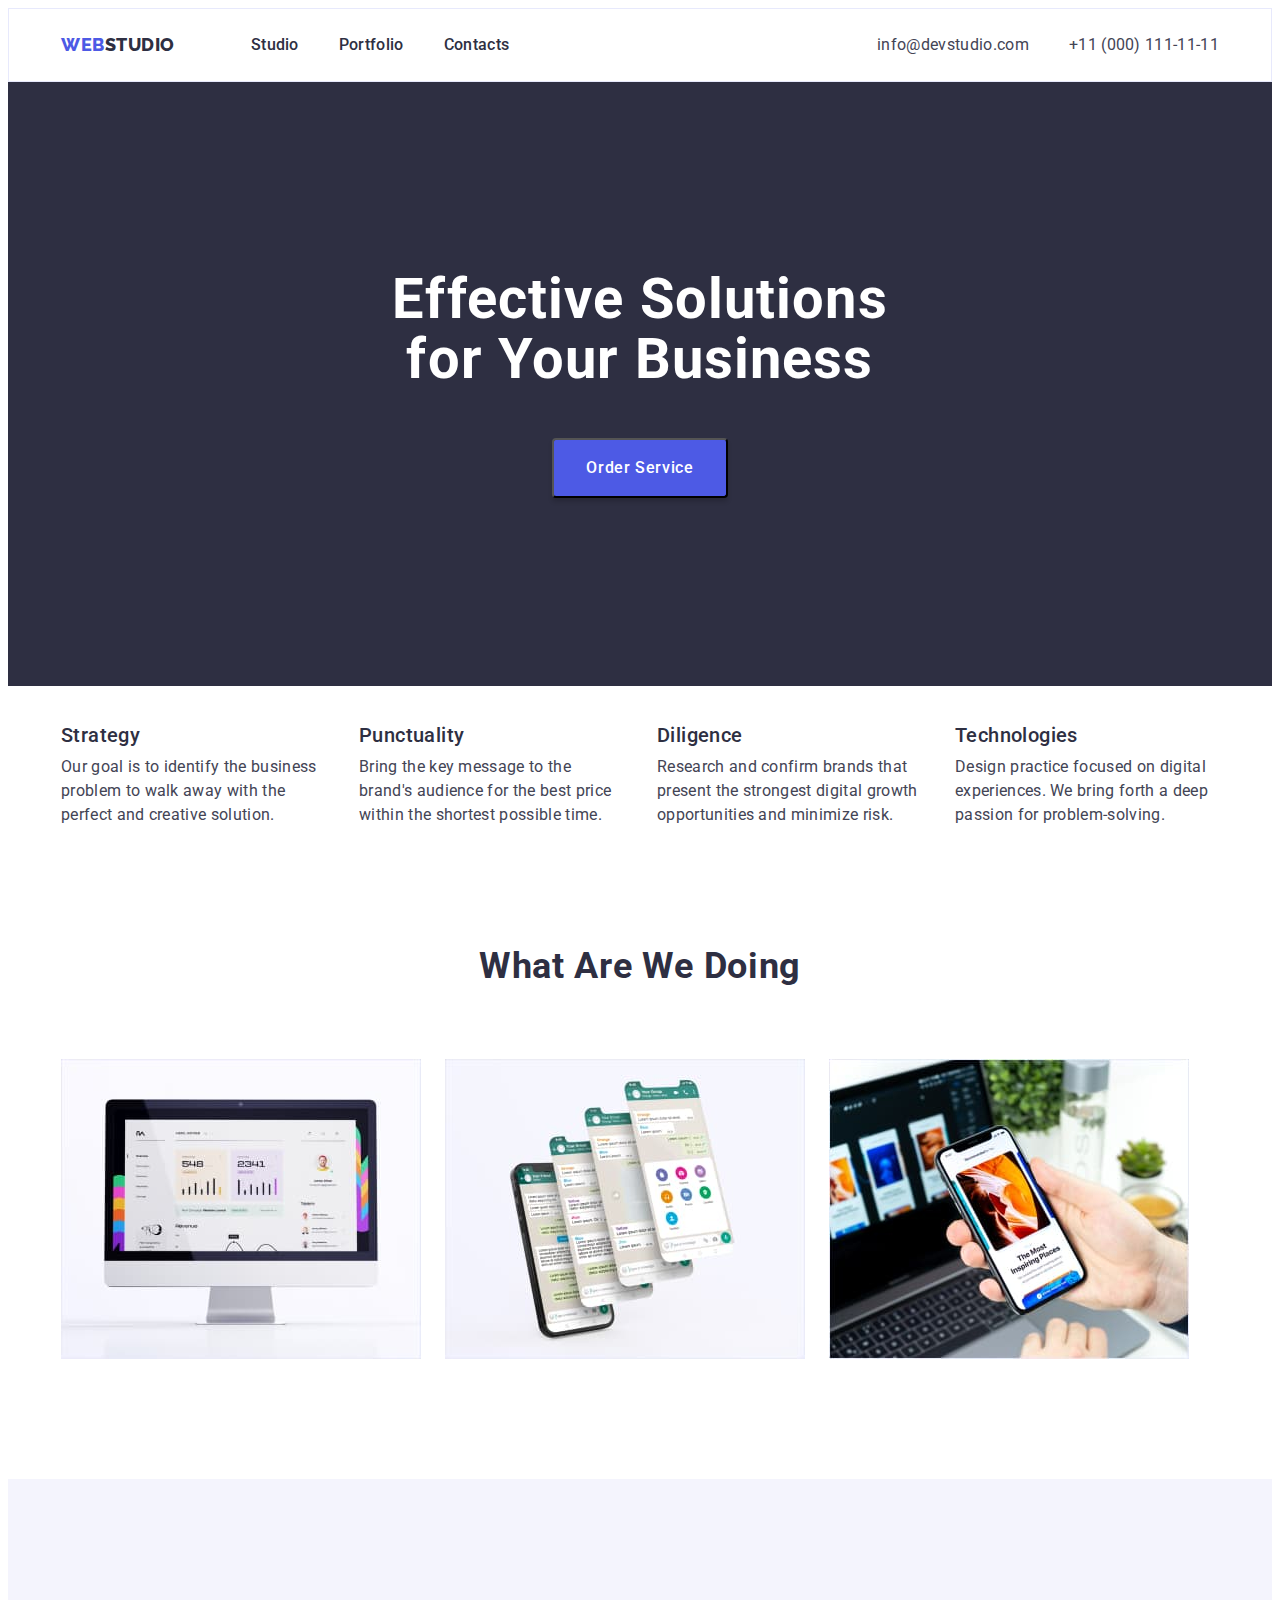
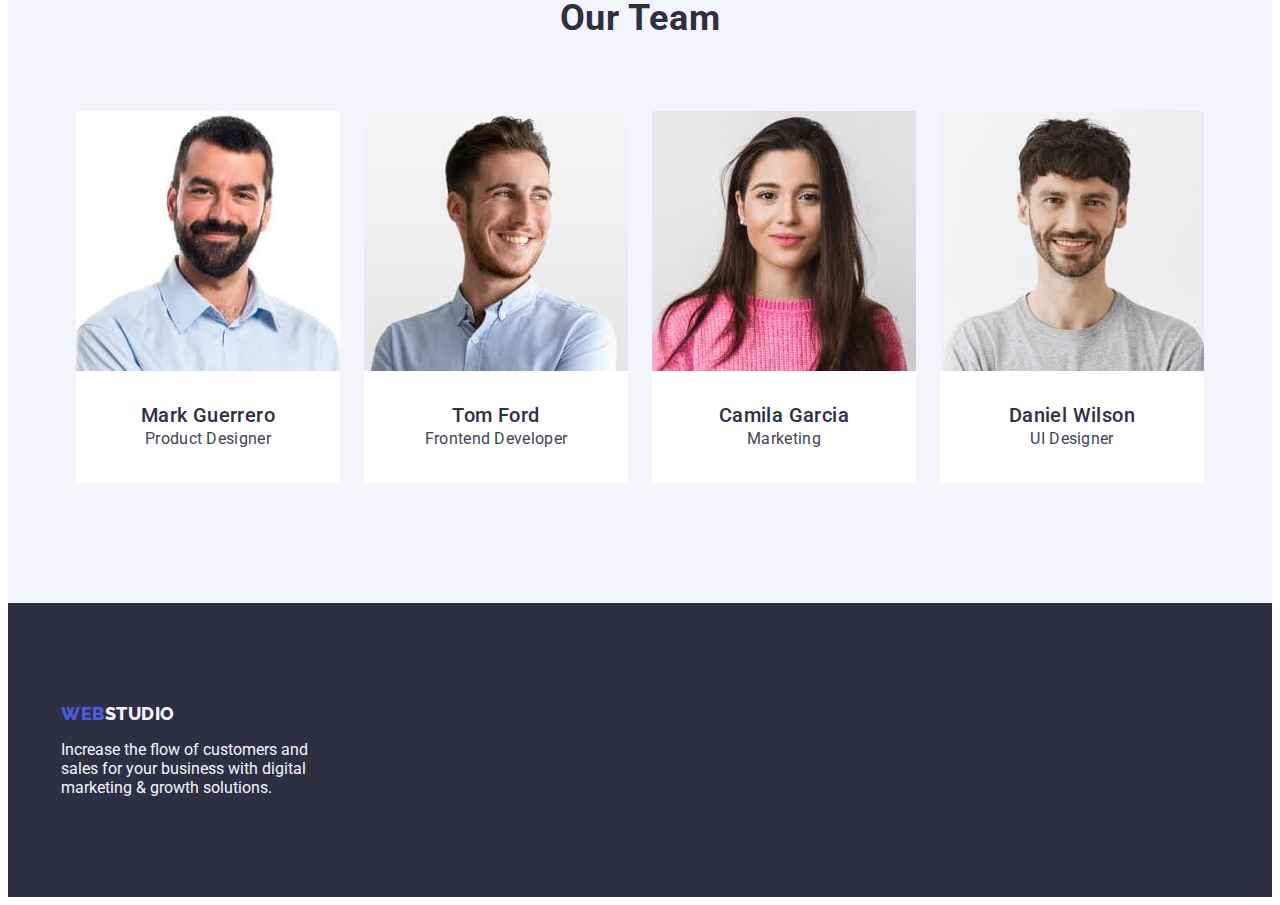
==== commit 67e235af: "update" ====
--- a/index.html
+++ b/index.html
@@ -14,10 +14,9 @@
 <body>
   <!-- Шапка -->
       <header class="header">
-        <div class="container .container-header">
+        <div class="container container-header">
          <nav class="navigation-list">
-          <a href="./index.html" class="main-logo link" >Web
-            <span class="main-logo-studio link">Studio</span></a>
+          <a href="./index.html" class="main-logo link">Web<span class="main-logo-studio link">Studio</span></a>
             <ul class="header-list list">
           <li class="navigation"><a class="header-link link" href="./index.html">Studio</a></li>
           <li class="navigation"><a class="header-link link" href="./portfolio.html">Portfolio</a></li>
@@ -44,7 +43,7 @@
       
   <!--Список стратегій,секція 2 -->
         <section class="strategy-list">
-          <div class="container .container-strategy">
+          <div class="container container-strategy">
           <h2 hidden="" class="strategy-main-title">Strategy</h2>
           <ul class="strategy-list-content list">
             <li class="strategy-item">
@@ -68,7 +67,7 @@
       </section>
       <!-- Чим ми займаємось -->
       <section class="perfomance">
-        <div class="container .container-perfomance">
+        <div class="container container-perfomance">
           <h2 class="perfomance-title">What Are We Doing</h2>
           <ul class="perfomance-list list">
             <li class="perfomance-item"><img src="./images/computer.jpg" alt="computer" width="360"></li>
@@ -79,7 +78,7 @@
       </section>
       <!-- Наша команда  -->
       <section class="team">
-        <div class="container .container-team">
+        <div class="container container-team">
           <h2 class="team-title">Our Team</h2>
           <ul class="team-members list">
             <li class="team-members-item">
@@ -116,9 +115,8 @@
   </main>
   <!-- Footer -->
   <footer class="footer"> 
-    <div class="container .container-footer">
-      <a href="./index.html" class="main-logo link" >Web
-        <span class="main-logo-studio-footer link">Studio</span></a>
+    <div class="container container-footer">
+      <a href="./index.html" class="main-logo link" >Web<span class="main-logo-studio-footer link">Studio</span></a>
         <p class="footer-text .text">Increase the flow of customers and sales for your business with digital marketing & growth solutions.</p>
     </div >
   </footer>
--- a/css/styles.css
+++ b/css/styles.css
@@ -59,22 +59,24 @@
     padding-left: 15px;
     padding-right: 15px;
     margin: 0 auto;
-    outline: 1px solid #404bbf;
+    /* outline: 1px solid #404bbf; */
 }
 .container-header{
     display: flex;
-    align-items: center;
+   align-items: center;
+   justify-content: space-between;
    
 }
 .header {
 color:#FFFFFF ;
 padding-top: 24px;
 padding-bottom: 24px;
+border: 1px solid #E7E9FC;
 }
 
 .navigation-list{
     display: flex;
-    justify-content: start;
+    align-items: center;
     margin-right: auto;
 }
 
@@ -85,14 +87,10 @@
 font-weight: 800;
 font-size: 18px;
 line-height: 1.17;
-display: flex;
-flex-direction: row;
-align-items: center;
 letter-spacing: 0.03em;
 text-transform: uppercase;
 color: #4D5AE5;
 padding: 0px; 
-margin: 24px ;
 }
 
 .main-logo-studio {
@@ -101,11 +99,10 @@
 font-weight: 800;
 font-size: 18px;
 line-height: 1.17;
-display: flex;
-align-items: center;
 letter-spacing: 0.03em;
 text-transform: uppercase;
 color: var(--second-title-color);
+margin-right: 76px;
 
 }
 
@@ -162,6 +159,8 @@
     line-height: 1.5;
     letter-spacing: 0.02em;
     color: var(--third-title-color);
+    margin-right: auto;
+    align-items: center;
 }
 
 .mail-link:is(:hover, :focus) {
@@ -186,12 +185,8 @@
 /* !<!-- Головний контент,секція1 --> */
 
 .descrition {
-    /* height: 683px; ;
-    background-color: var(--second-title-color);
-    margin: 0 auto;
-    padding-top: 188px ;
-    padding-bottom: 292px; */
-    margin-left: auto;
+
+margin-left: auto;
 margin-right: auto;
 padding-top: 188px;
 padding-bottom: 188px;
@@ -218,12 +213,13 @@
     font-weight: 500;
     font-size: 16px;
     line-height: 1.5;
-    display: flex;
     display: block;
     margin: 0 auto;
-    align-items: center;
     letter-spacing: 0.04em;
     color: #FFFFFF;
+    padding: 16px 32px;
+    box-shadow: 0px 4px 4px rgba(0, 0, 0, 0.15);
+    border-radius: 4px;
 }
 .description-btn:is(:hover, :focus) {
     background-color: #404BBF;
@@ -233,8 +229,8 @@
 /*---------Strategy, section2----------*/
 
 .strategy-list {
-padding-top: 120px ;
-padding-bottom: 156px;
+padding-top: 37px ;
+padding-bottom: 120px;
 }
 .strategy-main-title {
 
@@ -249,6 +245,7 @@
 display: flex;
 flex-wrap: wrap;
 justify-content: space-between;
+width: 264px;
 
 }
 .strategy-title {
@@ -257,6 +254,7 @@
 line-height: 1.2;
 letter-spacing: 0.02em;
 color: var(--second-title-color);
+margin-bottom: 8px;
 }
 .strategy-text {
 font-weight: 400;
@@ -271,7 +269,6 @@
 .perfomance {
     padding-bottom: 120px;
     padding-top: 0;
-    /* height: 412px; */
 
 }
 .perfomance-title {
@@ -296,7 +293,6 @@
 
 .team {
     background-color: #F4F4FD; 
-    /* height: 732px; */
     padding-top: 120px ;
     padding-bottom: 0;
 
@@ -308,7 +304,6 @@
     letter-spacing: 0.02em;
     text-transform: capitalize;
     color: var(--second-title-color);
-    padding-top: 115px;
     padding-bottom: 72px;
 }
 .team-members {
@@ -316,6 +311,7 @@
     justify-content: center;
     align-items: center;
     gap: 24px;
+    padding-bottom: 120px;
 }
 
 .team-members-description{
@@ -349,19 +345,17 @@
     background-color: var(--second-title-color);
     padding-top: 100px;
     padding-bottom: 100px;
-    /* padding-left: 134px; */
     justify-content: start;
 }
 
 .footer-text {
     display: flex;
-    justify-content: center
+    justify-content: center;
     flex-wrap: wrap;
     color: var(--forth-title-color);
-    padding-top: 145px ;
-    padding-bottom: 95px;
     flex-wrap: wrap;
     max-width: 264px;
+    margin-top: 16px;
     
 }
 .main-logo-studio-footer {
@@ -408,6 +402,7 @@
     border: 1px solid #E7E9FC;
     border-radius: 4px;
     background: #F4F4FD; 
+    padding: 12px 24px ;
 
 }
 
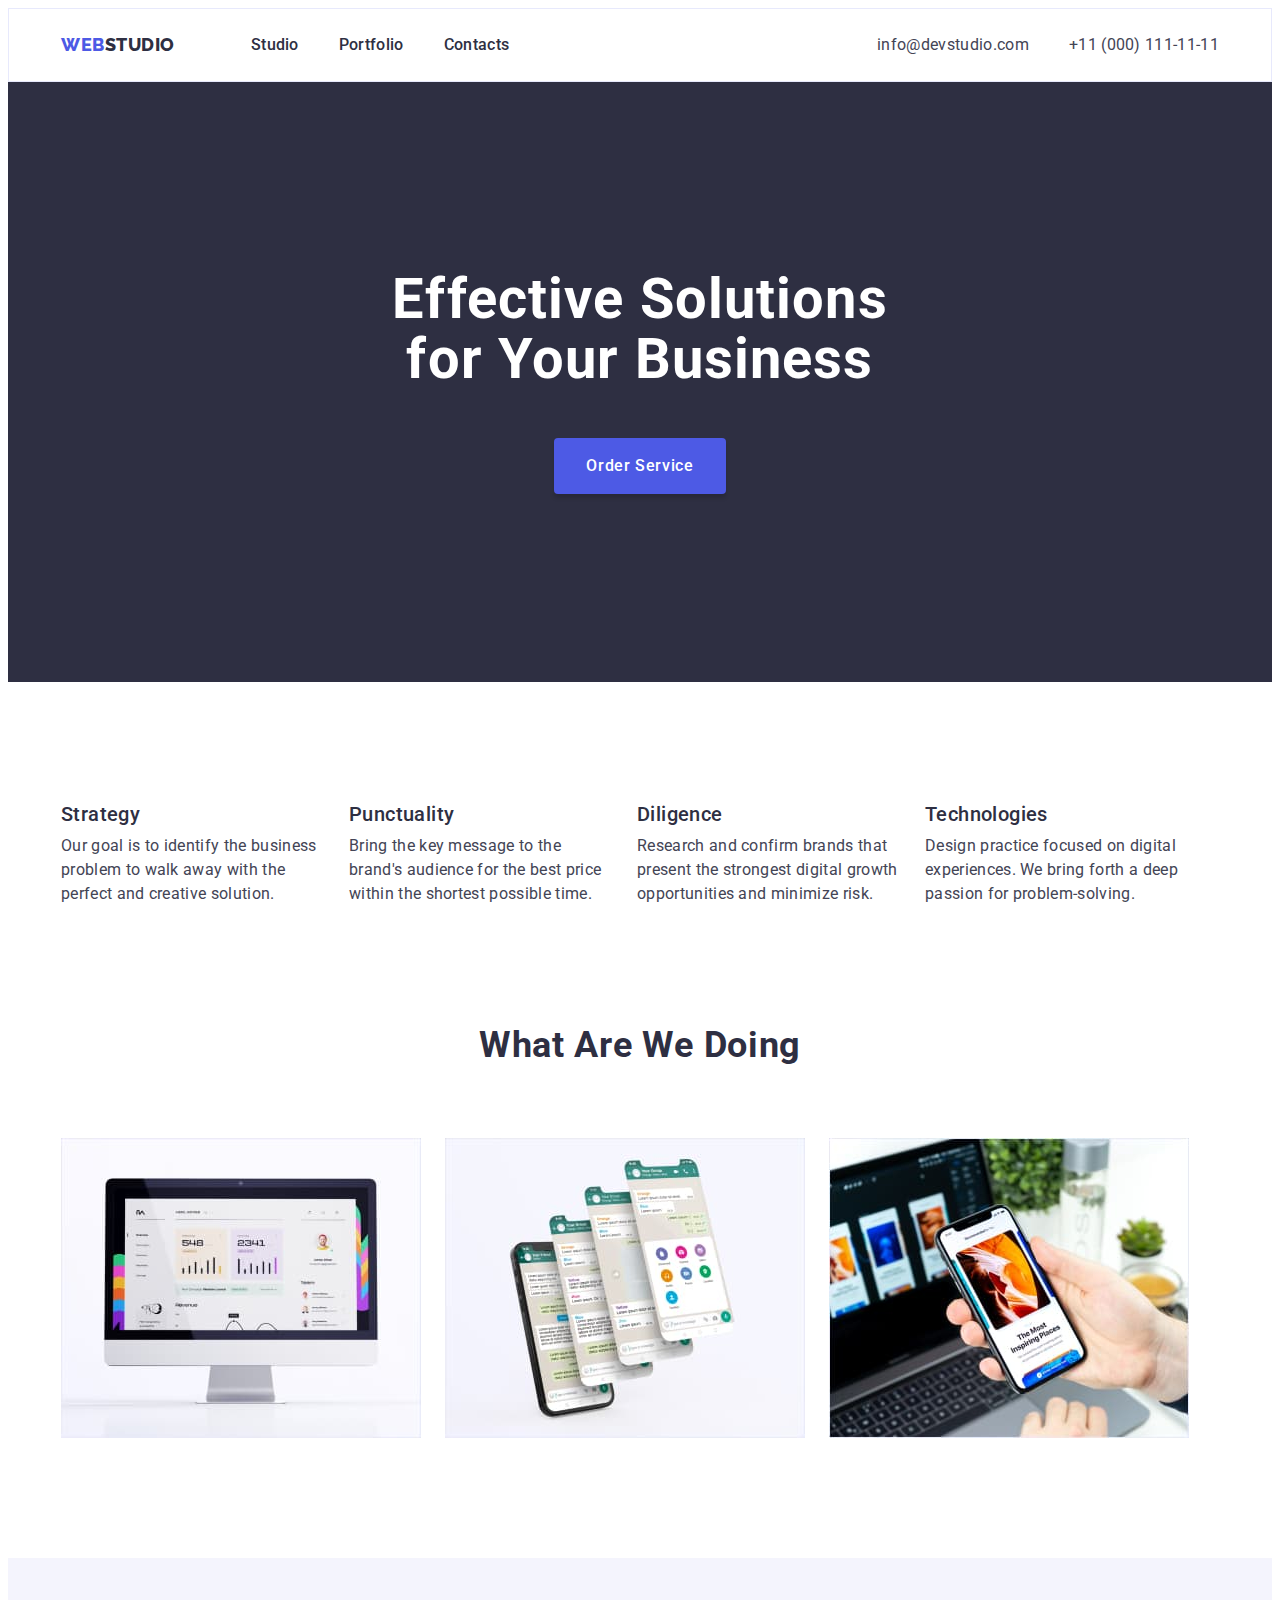
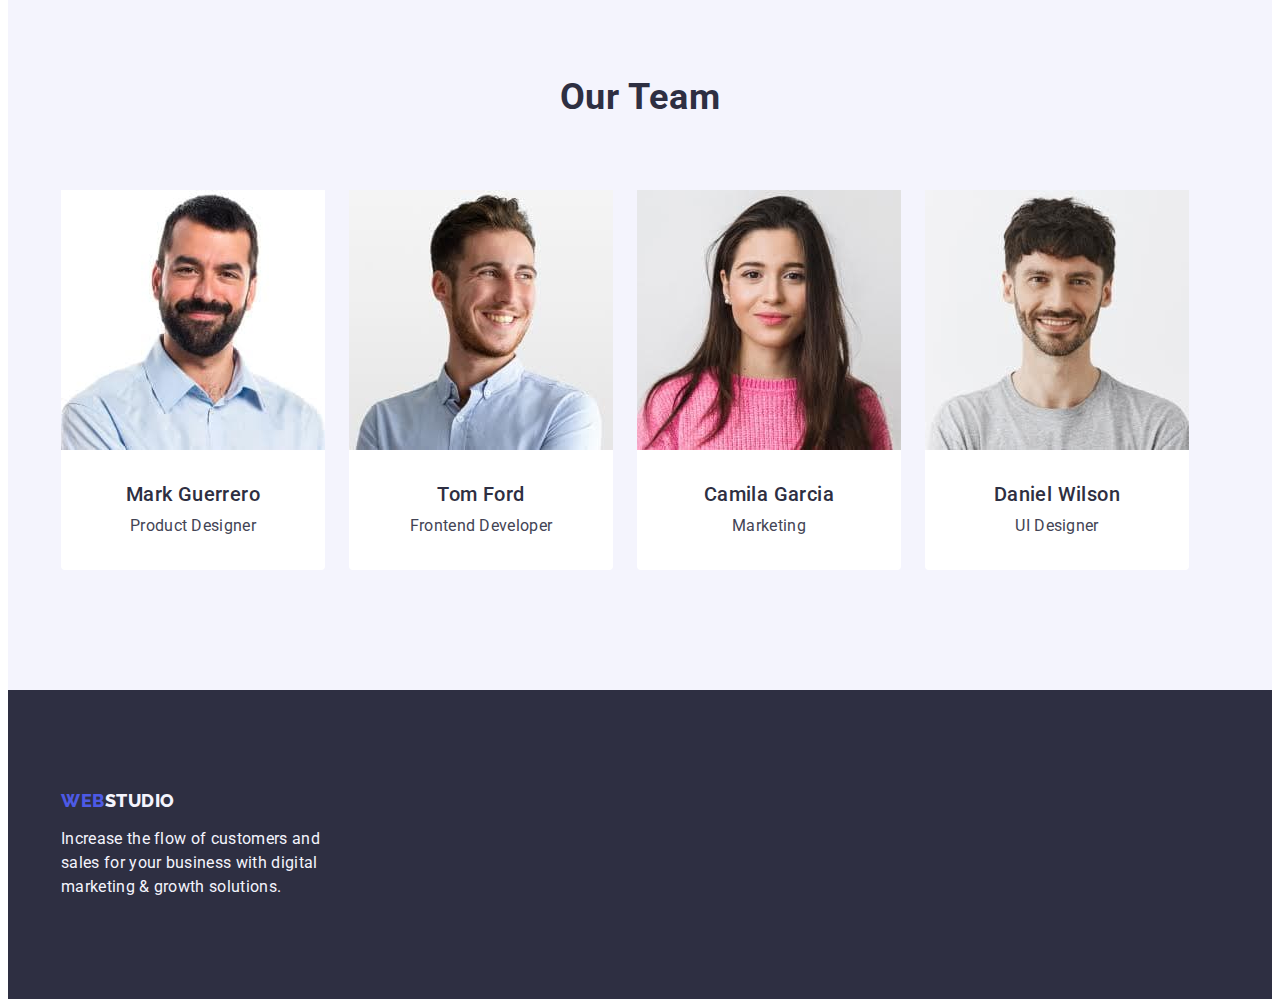
==== commit ee594c74: "update" ====
--- a/index.html
+++ b/index.html
@@ -35,10 +35,10 @@
       <main> 
         <section class="descrition">
        <div class="container .container-description">
-          <h1 class="descrition-title">Effective Solutions 
-            <span>for Your Business</h1></span>
+          <h1 class="descrition-title">Effective Solutions
+            <span>for Your Business</span></h1>
           <button type="button" class="description-btn">Order Service</button>
-       </di >
+       </div>
       </section>
       
   <!--Список стратегій,секція 2 -->
@@ -120,7 +120,6 @@
         <p class="footer-text .text">Increase the flow of customers and sales for your business with digital marketing & growth solutions.</p>
     </div >
   </footer>
- </div>
 </body>
 </html>
 
--- a/css/styles.css
+++ b/css/styles.css
@@ -91,6 +91,8 @@
 text-transform: uppercase;
 color: #4D5AE5;
 padding: 0px; 
+margin-right: 76px;
+
 }
 
 .main-logo-studio {
@@ -102,7 +104,6 @@
 letter-spacing: 0.03em;
 text-transform: uppercase;
 color: var(--second-title-color);
-margin-right: 76px;
 
 }
 
@@ -190,7 +191,7 @@
 margin-right: auto;
 padding-top: 188px;
 padding-bottom: 188px;
-max-width: 2560px;
+/* max-width: 1440px; */
 text-align: center;
 background-color: var(--second-title-color);
 }
@@ -220,16 +221,18 @@
     padding: 16px 32px;
     box-shadow: 0px 4px 4px rgba(0, 0, 0, 0.15);
     border-radius: 4px;
-}
+    border: none;
+    cursor: pointer;
+}
+
 .description-btn:is(:hover, :focus) {
     background-color: #404BBF;
-    cursor: pointer;
 }
 
 /*---------Strategy, section2----------*/
 
 .strategy-list {
-padding-top: 37px ;
+padding-top: 120px ;
 padding-bottom: 120px;
 }
 .strategy-main-title {
@@ -237,16 +240,11 @@
 }
 .strategy-list-content {
     display: flex;
-    justify-content: space-between;
     gap:24px;
 
 }
 .strategy-item {
-display: flex;
-flex-wrap: wrap;
-justify-content: space-between;
 width: 264px;
-
 }
 .strategy-title {
 font-weight: 500;
@@ -287,6 +285,7 @@
     margin-top: 72px;
 }
 .perfomance-item {
+    width: 360px ;
 }
 
 /* --------------------------------Our team, section 4 ------------------------- */
@@ -294,7 +293,7 @@
 .team {
     background-color: #F4F4FD; 
     padding-top: 120px ;
-    padding-bottom: 0;
+    padding-bottom: 120px;
 
 }
 .team-title {
@@ -304,14 +303,11 @@
     letter-spacing: 0.02em;
     text-transform: capitalize;
     color: var(--second-title-color);
-    padding-bottom: 72px;
+    margin-bottom: 72px;
 }
 .team-members {
     display: flex;
-    justify-content: center;
-    align-items: center;
     gap: 24px;
-    padding-bottom: 120px;
 }
 
 .team-members-description{
@@ -320,6 +316,8 @@
 }
 .team-members-item {
     background-color: #FFFFFF;
+    width: 264px;
+    border-radius: 0px 0px 4px 4px;
 }
 .team-members-item-title {
 font-weight: 500;
@@ -328,6 +326,7 @@
 text-align: center;
 letter-spacing: 0.02em;
 color: var(--second-title-color);
+margin-bottom: 8px; ;
 }
 .team-members-item-text {
     line-height: 1.5 ;
@@ -349,6 +348,11 @@
 }
 
 .footer-text {
+    font-style: normal;
+    font-weight: 400;
+    font-size: 16px;
+    line-height: 1.5;
+    letter-spacing: 0.02em;
     display: flex;
     justify-content: center;
     flex-wrap: wrap;
@@ -371,18 +375,18 @@
 
 .advantages {
     margin-top: 96px;
-    margin-bottom: 72px;
+    margin-bottom: 120px;
 }
 .advantages-title {
+
 }
 .advantages-list {
     display: flex;
     justify-content: center;
     gap: 24px;
     align-items: center;
-    border: 1px
-    text-transform: none;
     color: #4D5AE5;
+    margin-bottom: 72px;
     
 
 }
@@ -393,9 +397,6 @@
     font-weight: 500;
     font-size: 16px;
     line-height: 1.5;
-    display: flex;
-    justify-content: center;
-    align-items: center;
     text-align: center;
     letter-spacing: 0.04em;
     color: #4D5AE5;
@@ -403,13 +404,14 @@
     border-radius: 4px;
     background: #F4F4FD; 
     padding: 12px 24px ;
+    cursor: pointer;
 
 }
 
 .btn:is(:hover, :focus) {
     color: #fffffF;
     background-color:  #404BBF;
-    cursor: pointer;
+    border-color: transparent;
 }
 
 /* ------------------Full list of advantages--------------- */
@@ -417,10 +419,7 @@
 .container-possibilities{
 
 }
-.possibilities {
-    margin-top: 72px;
-    margin-bottom: 120px;
-}
+
 .possibilities-title {
 }
 .possibilities-list {
@@ -428,13 +427,13 @@
     flex-wrap: wrap;
     column-gap: 24px;
     row-gap: 48px;
-
+    
 }
 .possibilities-item {
 max-width: calc((100% - 48px) / 3);
 }
 .possibilities-item-link{
-
+display: block;
 }
 .possibilities-item-name {
 font-weight: 500;
@@ -442,6 +441,7 @@
 line-height: 1.2;
 letter-spacing: 0.02em;
 color: var(--second-title-color);
+margin-bottom: 8px;
 }
 .possibilities-item-text {
     font-size: 16px;
@@ -453,4 +453,5 @@
 .possibilities-text-container{
     padding: 32px 16px;
     border: 1px solid #E7E9FC;
-}
+    border-top: none;
+}
